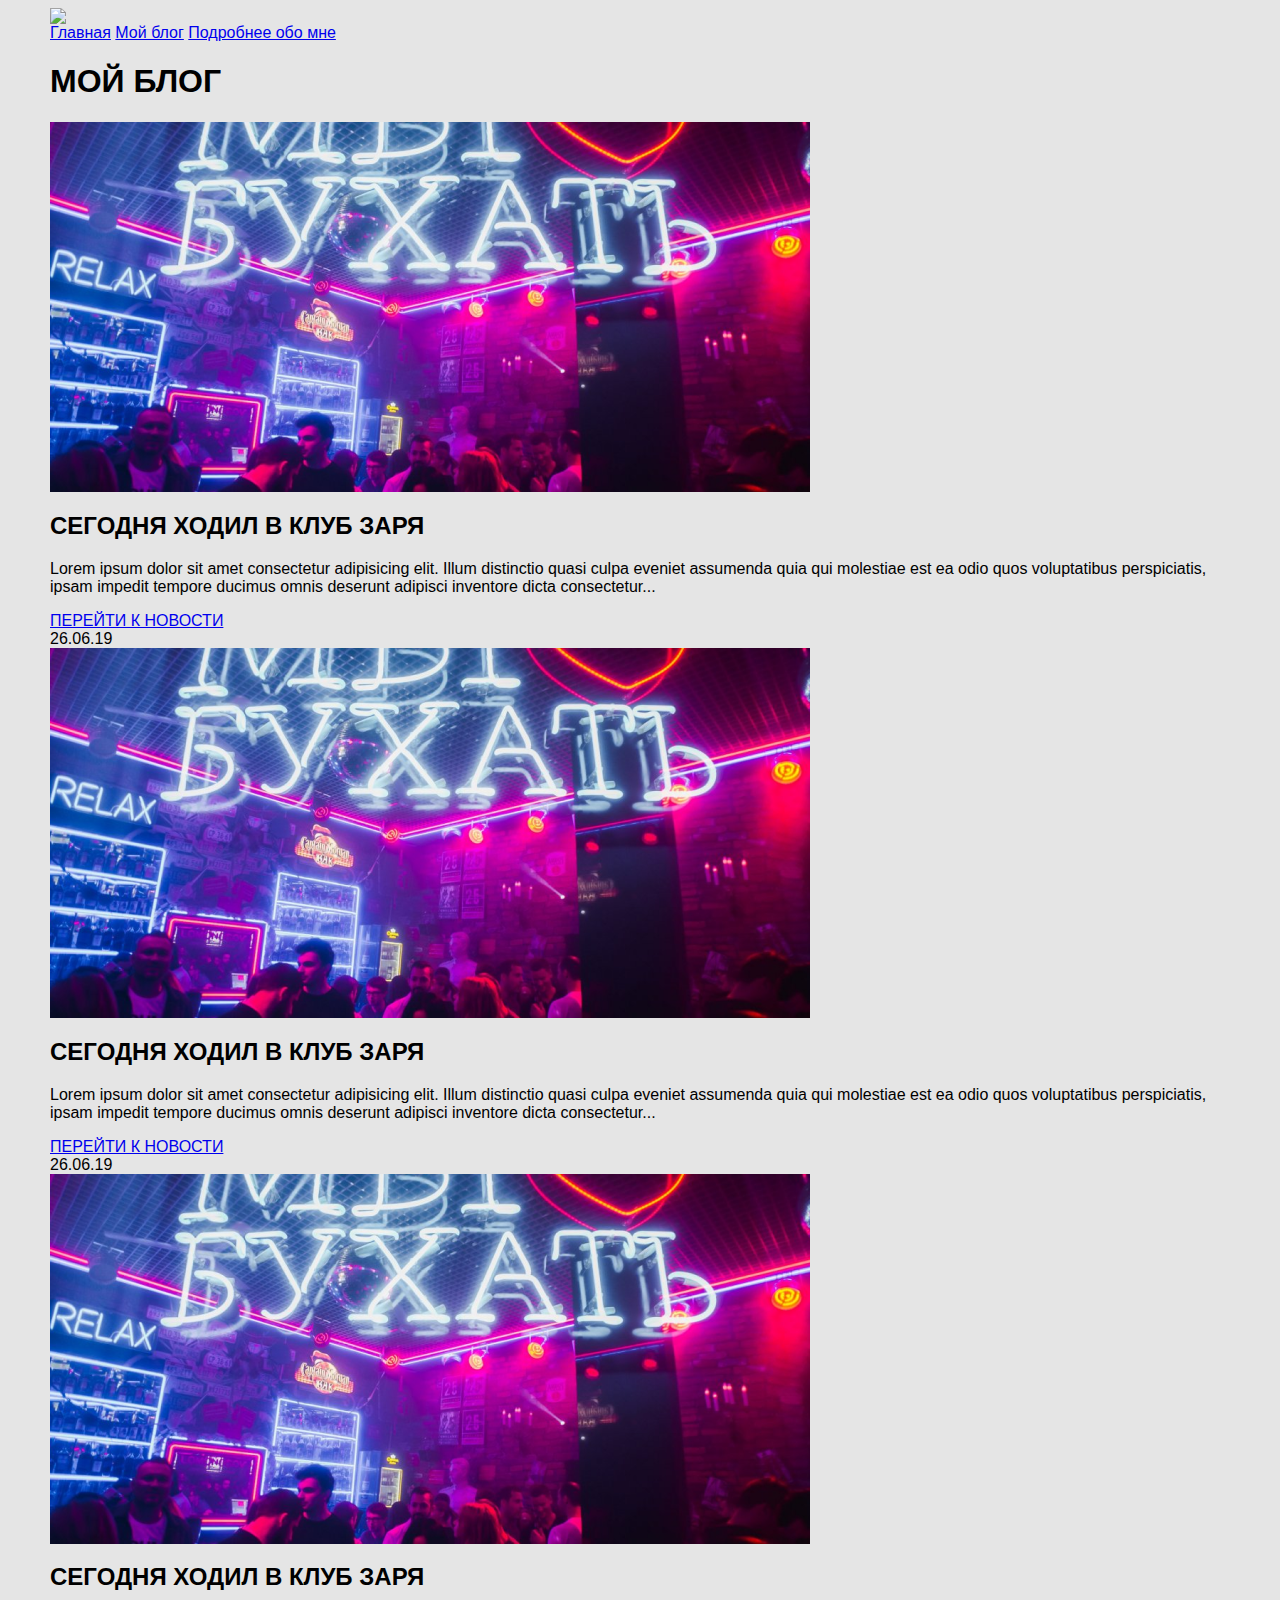
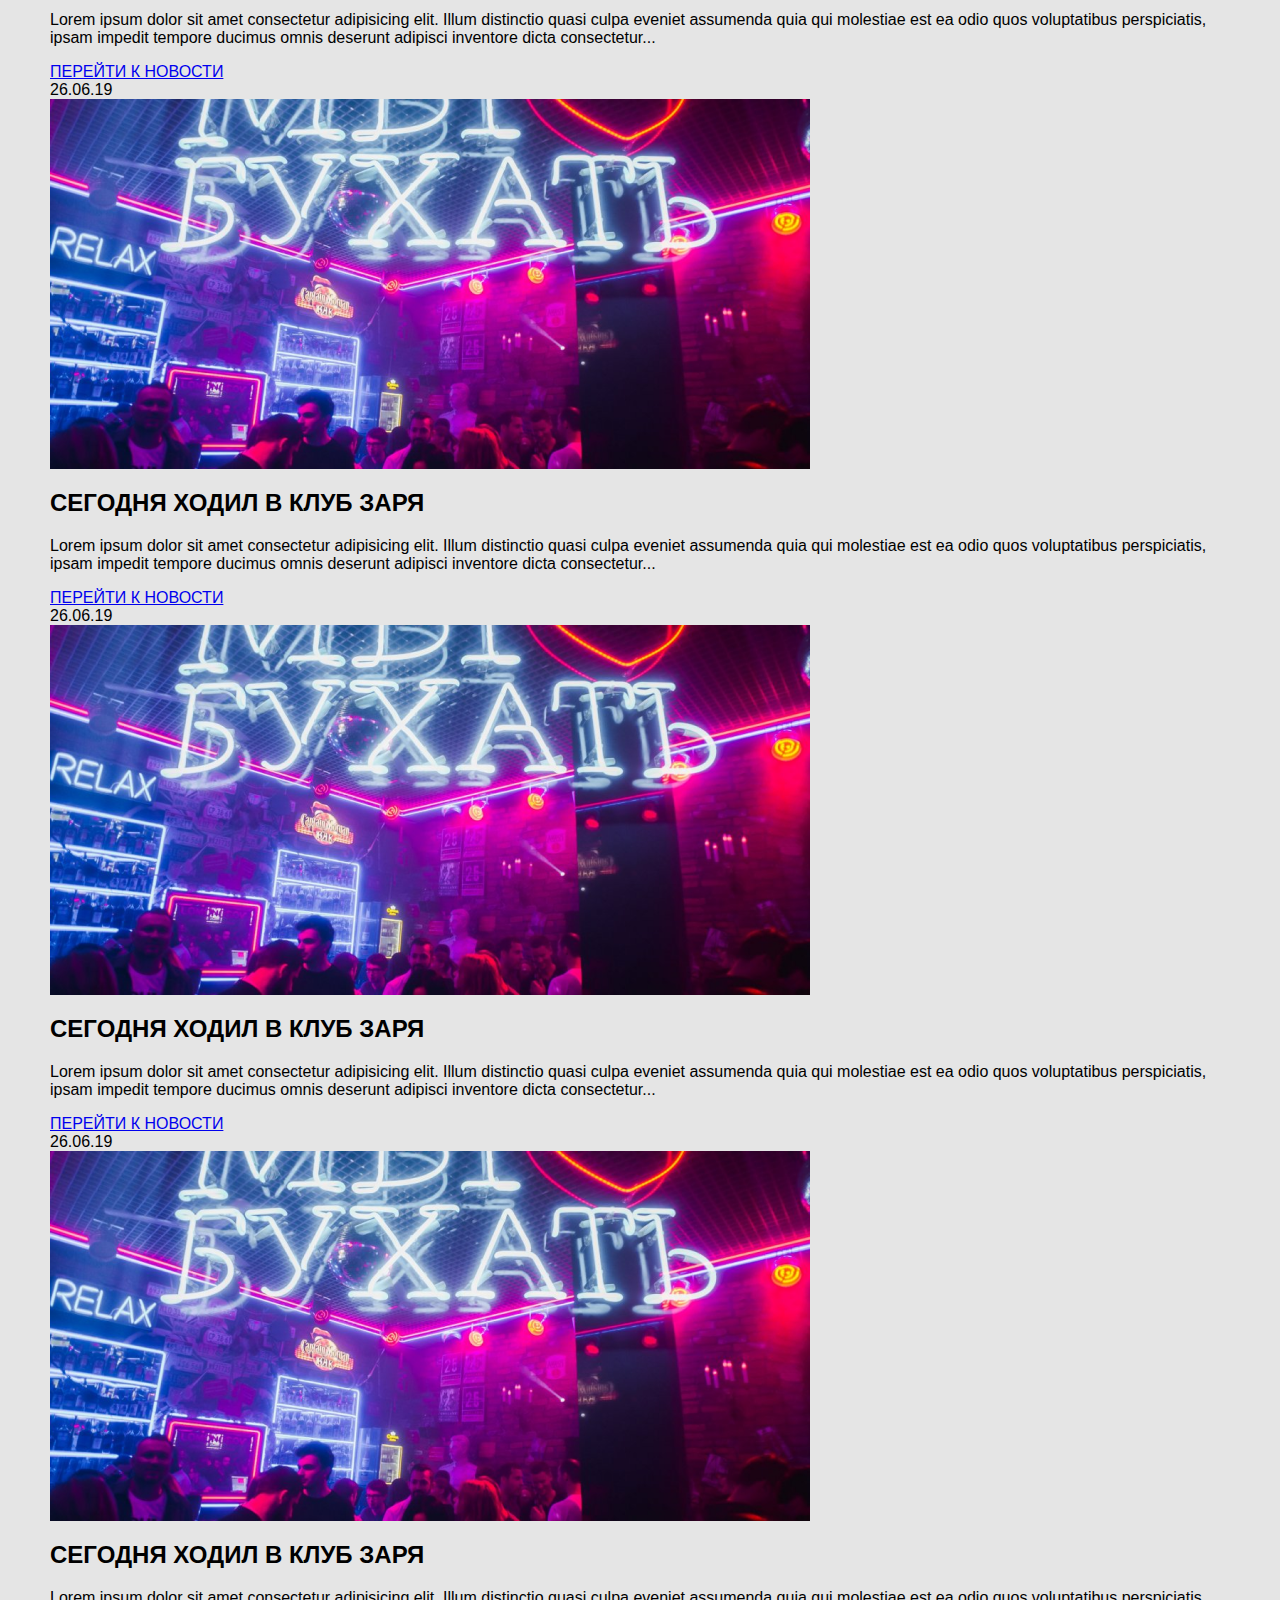
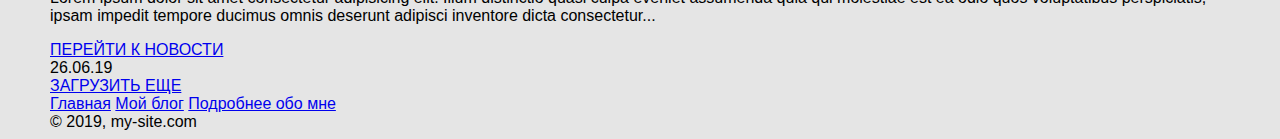
==== allnews.html @ 10fdd692 "g" ====
<html lang="ru">
<head>
  <meta charset="UTF-8">
  <link href="main.css" rel="stylesheet">
  <link rel="stylesheet" href="https://cdnjs.cloudflare.com/ajax/libs/twitter-bootstrap/4.3.1/css/bootstrap-reboot.min.css">
  <title>Site</title>
</head>
<body>
  <div class="header-blog">
    <div class="container"> 
       <div class="header-blog__wrapper">
          <div class="header-blog__label"><img src="../img/Logo.png"></div>
          <div class="nav">
             <a class="nav__item" href="index.html">Главная</a>
             <a class="nav__item" href="blog.html">Мой блог</a>
             <a class="nav__item" href="myblog.html">Подробнее обо мне</a>
          </div>
    <!-- <a class="header__common" href="#">Моя вторая страница</a> -->
        </div>
    </div>
</div>
  <a name="info"></a>
<div class="card-allnews">
    <div class="container">
        <div class="card-allnews__wrapper">
        <h1 class="articleallnews__title">МОЙ БЛОГ</h1>
        <div class="article">
                <div class="card">
                    <img class="card__img"src="/img/article.png">
                        <div class="card__text">
                            <h2 class=card__title>СЕГОДНЯ ХОДИЛ В КЛУБ ЗАРЯ</h2>
                            <P class="card__article">Lorem ipsum dolor sit amet consectetur adipisicing elit. 
                                Illum distinctio quasi culpa eveniet assumenda quia qui molestiae est ea odio 
                                quos voluptatibus perspiciatis, ipsam impedit tempore ducimus omnis deserunt 
                                adipisci inventore dicta consectetur...</P>
                        </div>
                        <div class="card__box">
                                <a href="detail.html"class="button__2">ПЕРЕЙТИ К НОВОСТИ</a>
                                <div class="card__date">26.06.19
                                </div>
                        </div>
                </div>
                <div class="card">
                    <img class="card__img"src="/img/article.png">
                        <div class="card__text">
                            <h2 class=card__title>СЕГОДНЯ ХОДИЛ В КЛУБ ЗАРЯ</h2>
                            <p class="card__article">Lorem ipsum dolor sit amet consectetur adipisicing elit. 
                                Illum distinctio quasi culpa eveniet assumenda quia qui molestiae est ea odio 
                                quos voluptatibus perspiciatis, ipsam impedit tempore ducimus omnis deserunt 
                                adipisci inventore dicta consectetur...</p>
                        </div>
                        <div class="card__box">
                            <a href="detail.html"class="button__2">ПЕРЕЙТИ К НОВОСТИ</a>
                            <div class="card__date">26.06.19
                            </div>
                        </div>
                </div>
                <div class="card">
                    <img class="card__img"src="/img/article.png">
                        <div class="card__text">
                            <h2 class=card__title>СЕГОДНЯ ХОДИЛ В КЛУБ ЗАРЯ</h2>
                            <p class="card__article">Lorem ipsum dolor sit amet consectetur adipisicing elit. 
                                Illum distinctio quasi culpa eveniet assumenda quia qui molestiae est ea odio 
                                quos voluptatibus perspiciatis, ipsam impedit tempore ducimus omnis deserunt 
                                adipisci inventore dicta consectetur...</p>
                        </div>
                        <div class="card__box">
                            <a href="detail.html"class="button__2">ПЕРЕЙТИ К НОВОСТИ</a>
                            <div class="card__date">26.06.19
                            </div>
                        </div>
                </div>
        </div>
        <div class="article-second">
                <div class="card">
                        <img class="card__img"src="/img/article.png">
                            <div class="card__text">
                                <h2 class=card__title>СЕГОДНЯ ХОДИЛ В КЛУБ ЗАРЯ</h2>
                                <P class="card__article">Lorem ipsum dolor sit amet consectetur adipisicing elit. 
                                    Illum distinctio quasi culpa eveniet assumenda quia qui molestiae est ea odio 
                                    quos voluptatibus perspiciatis, ipsam impedit tempore ducimus omnis deserunt 
                                    adipisci inventore dicta consectetur...</P>
                            </div>
                            <div class="card__box">
                                    <a href="detail.html"class="button__2">ПЕРЕЙТИ К НОВОСТИ</a>
                                    <div class="card__date">26.06.19
                                    </div>
                            </div>
                    </div>
                    <div class="card">
                        <img class="card__img"src="/img/article.png">
                            <div class="card__text">
                                <h2 class=card__title>СЕГОДНЯ ХОДИЛ В КЛУБ ЗАРЯ</h2>
                                <p class="card__article">Lorem ipsum dolor sit amet consectetur adipisicing elit. 
                                    Illum distinctio quasi culpa eveniet assumenda quia qui molestiae est ea odio 
                                    quos voluptatibus perspiciatis, ipsam impedit tempore ducimus omnis deserunt 
                                    adipisci inventore dicta consectetur...</p>
                            </div>
                            <div class="card__box">
                                <a href="detail.html"class="button__2">ПЕРЕЙТИ К НОВОСТИ</a>
                                <div class="card__date">26.06.19
                                </div>
                            </div>
                    </div>
                    <div class="card">
                        <img class="card__img"src="/img/article.png">
                            <div class="card__text">
                                <h2 class=card__title>СЕГОДНЯ ХОДИЛ В КЛУБ ЗАРЯ</h2>
                                <p class="card__article">Lorem ipsum dolor sit amet consectetur adipisicing elit. 
                                    Illum distinctio quasi culpa eveniet assumenda quia qui molestiae est ea odio 
                                    quos voluptatibus perspiciatis, ipsam impedit tempore ducimus omnis deserunt 
                                    adipisci inventore dicta consectetur...</p>
                            </div>
                            <div class="card__box">
                                <a href="detail.html"class="button__2">ПЕРЕЙТИ К НОВОСТИ</a>
                                <div class="card__date">26.06.19
                                </div>
                            </div>
                    </div>
        </div>
        <div class="button-allnews">
                <a href="allnews.html"class="button__3">ЗАГРУЗИТЬ ЕЩЕ</a>
    </div>
    
    </div>
    </div>
</div>


  <div class="footer-blog">
    <div class="container">
        <div class="footer-blog__wrapper"> 
                <div class="nav">
                        <a class="nav__item" href="index.html">Главная</a>
                        <a class="nav__item" href="myblog.html">Мой блог</a>
                        <a class="nav__item" href="#">Подробнее обо мне</a>
                </div>
                <div class="footer-site">
                        © 2019, my-site.com
                </div>
               </div>
           </div>
       </div>
       
  
  
</body>
<script src="script.js"></script>
</html>
---- main.css ----
body{font-family:Oswald,sans-serif!important;background:#e5e5e5!important}.container{max-width:1180px;margin:0 auto;background:#e5e5e5}@font-face{font-family:Oswald;src:url(fonts/Oswald-Bold.ttf);font-weight:600;font-style:normal}@font-face{font-family:Oswald;src:url(fonts/Oswald-Medium.ttf);font-weight:500;font-style:normal}@font-face{font-family:Oswald;src:url(fonts/Oswald-Regular.ttf);font-weight:300;font-style:normal}@font-face{font-family:Oswald;src:url(fonts/Oswald-Light.ttf);font-weight:200;font-style:normal}@font-face{font-family:Oswald;src:url(fonts/Oswald-ExtraLight.ttf);font-weight:100;font-style:normal}.start-block{padding:30px 0}.title-block{margin:0 0 20px}.title-block_one{font-size:30px;text-transform:uppercase}.title-block_two{font-size:25px;max-width:500px}.parallax-card{max-width:300px}.parallax-card__wrapper-img{position:relative;overflow:hidden;padding-bottom:100%}.parallax-card__img{position:absolute;top:50%;left:50%;transform:translate(-50%,-50%);max-width:none;height:100%;min-width:100.5%}.parallax-card__description{background-color:#4feaff;padding:20px 10px;text-align:center}.parallax-card__paragraph{margin:0}.header{font-family:'Open Sans Condensed',sans-serif!important}.header__nav{color:#3a4959;margin:0 30px 0 0}.header-content__block{height:65px}.header-content__block_all{display:flex;margin:40px 0 0 49.35px}.header-content__block_nav{display:flex;justify-content:space-between;margin:0 0 0 79.09px}.header-content__block_title-group{flex-direction:column;align-self:center;color:#3a4959}.header-content__block_contacts{display:flex;margin:0 0 0 225px;font-family:Open Sans}.header-content__block_tel{display:flex;height:65px;align-items:center;font-weight:700;font-size:16px;line-height:22px;color:#3a4959}.header-content__block_button{text-transform:uppercase;margin:0 0 0 30px}.header-content__block_button-main{display:flex;height:65px;align-items:center}.nav__index{display:flex;height:65px;align-items:center;font-size:13px;line-height:18px;font-family:Open Sans}.button__schedule{display:flex;justify-content:space-around;font-weight:700;font-size:13px;line-height:18px;align-items:center;text-align:center;color:#3a4959;width:210px;height:40px;text-decoration:none;background:#ffce51;border-radius:10px;font-family:Open Sans}.introduction__button{display:flex;justify-content:space-around;font-weight:700;font-size:16px;line-height:22px;align-items:center;text-align:center;color:#fff;width:310px;height:50px;text-decoration:none;text-transform:uppercase;background:#056cde;border-radius:10px;font-family:Open Sans}.about__button{display:flex;justify-content:space-around;font-weight:700;font-size:13px;line-height:18px;align-items:center;text-align:center;width:210px;height:40px;text-decoration:none;background:#ffce51;border-radius:10px;font-family:Open Sans;text-transform:uppercase;color:#3a4959;margin:30px 0 100px}.introduction__title{font-weight:700;font-size:58px;line-height:67px;letter-spacing:1px;color:#3a4959;width:480px;height:202px;margin:0 0 0 100px}.introduction__description{width:480px;font-size:18px;line-height:29px;color:#3a4959;margin:30px 0 30px 100px}.introduction__description-text{margin:0 51px 0 0;font-family:Open Sans}.introduction__button{margin:0 0 110.78 100px}.introduction__social-networks{margin:0 0 0 100px}.introduction__img-spine{position:absolute;width:296px;height:567px;margin:35px 0 0 117px}.introduction{display:flex}.about{display:flex}.about__img-neck{margin:129px 0 0;width:540px;height:440px;box-shadow:0 4px 60px rgba(118,157,202,.15);border-radius:10px}.about__title{width:580px;font-weight:700;font-size:38px;line-height:44px;letter-spacing:1px;color:#3a4959}.about__title-text{margin:0 68px 0 0}.about__description{font-size:18px;line-height:29px;color:#3a4959;width:580px;font-family:Open Sans;margin:20px 0 0}.about__article{margin:209px 0 0 60px}.introduction__border{margin:75px 0 30px 100px;background:#056cde;border-radius:10px;width:110px;height:5px}.about__border{margin:0 0 30px;background:#056cde;border-radius:10px;width:110px;height:5px}.services__border{margin:0 0 30px 100px;background:#056cde;border-radius:10px;width:110px;height:5px}.services__title-text{font-weight:700;font-size:38px;line-height:44px;letter-spacing:1px;color:#3a4959;margin:0 0 40px 100px}.sercices__card-acupuncture,.sercices__card-chiropractic,.sercices__card-massage{width:450px;height:470px;margin:0 0 0 100px;box-shadow:0 0 40px rgba(118,157,202,.15);border-radius:10px}.card-acupuncture_block{display:flex;align-items:center}.sercices__card__img{height:200px;border-radius:10px 10px 0 0}.sercices__card-chiropractic_article{background-color:#fff}.sercices__card-chiropractic_title{font-weight:700;font-size:24px;line-height:28px;letter-spacing:1px;color:#3a4959;padding:30px 0 0;margin:0 0 10px}.sercices__card-chiropractic_description{font-family:Open Sans;font-size:16px;line-height:24px;color:#3a4959;margin:0 0 20px}.sercices__card-chiropractic_text{margin:0 70px 0 40px}.sercices__card-chiropractic_link{font-family:Open Sans;font-size:13px;line-height:18px;text-transform:uppercase;color:#056cde}.sercices__card-chiropractic_links-1,.sercices__card-chiropractic_links-2{display:flex}.sercices__card-chiropractic_links{padding:0 0 40px}.sercices__card{display:flex}
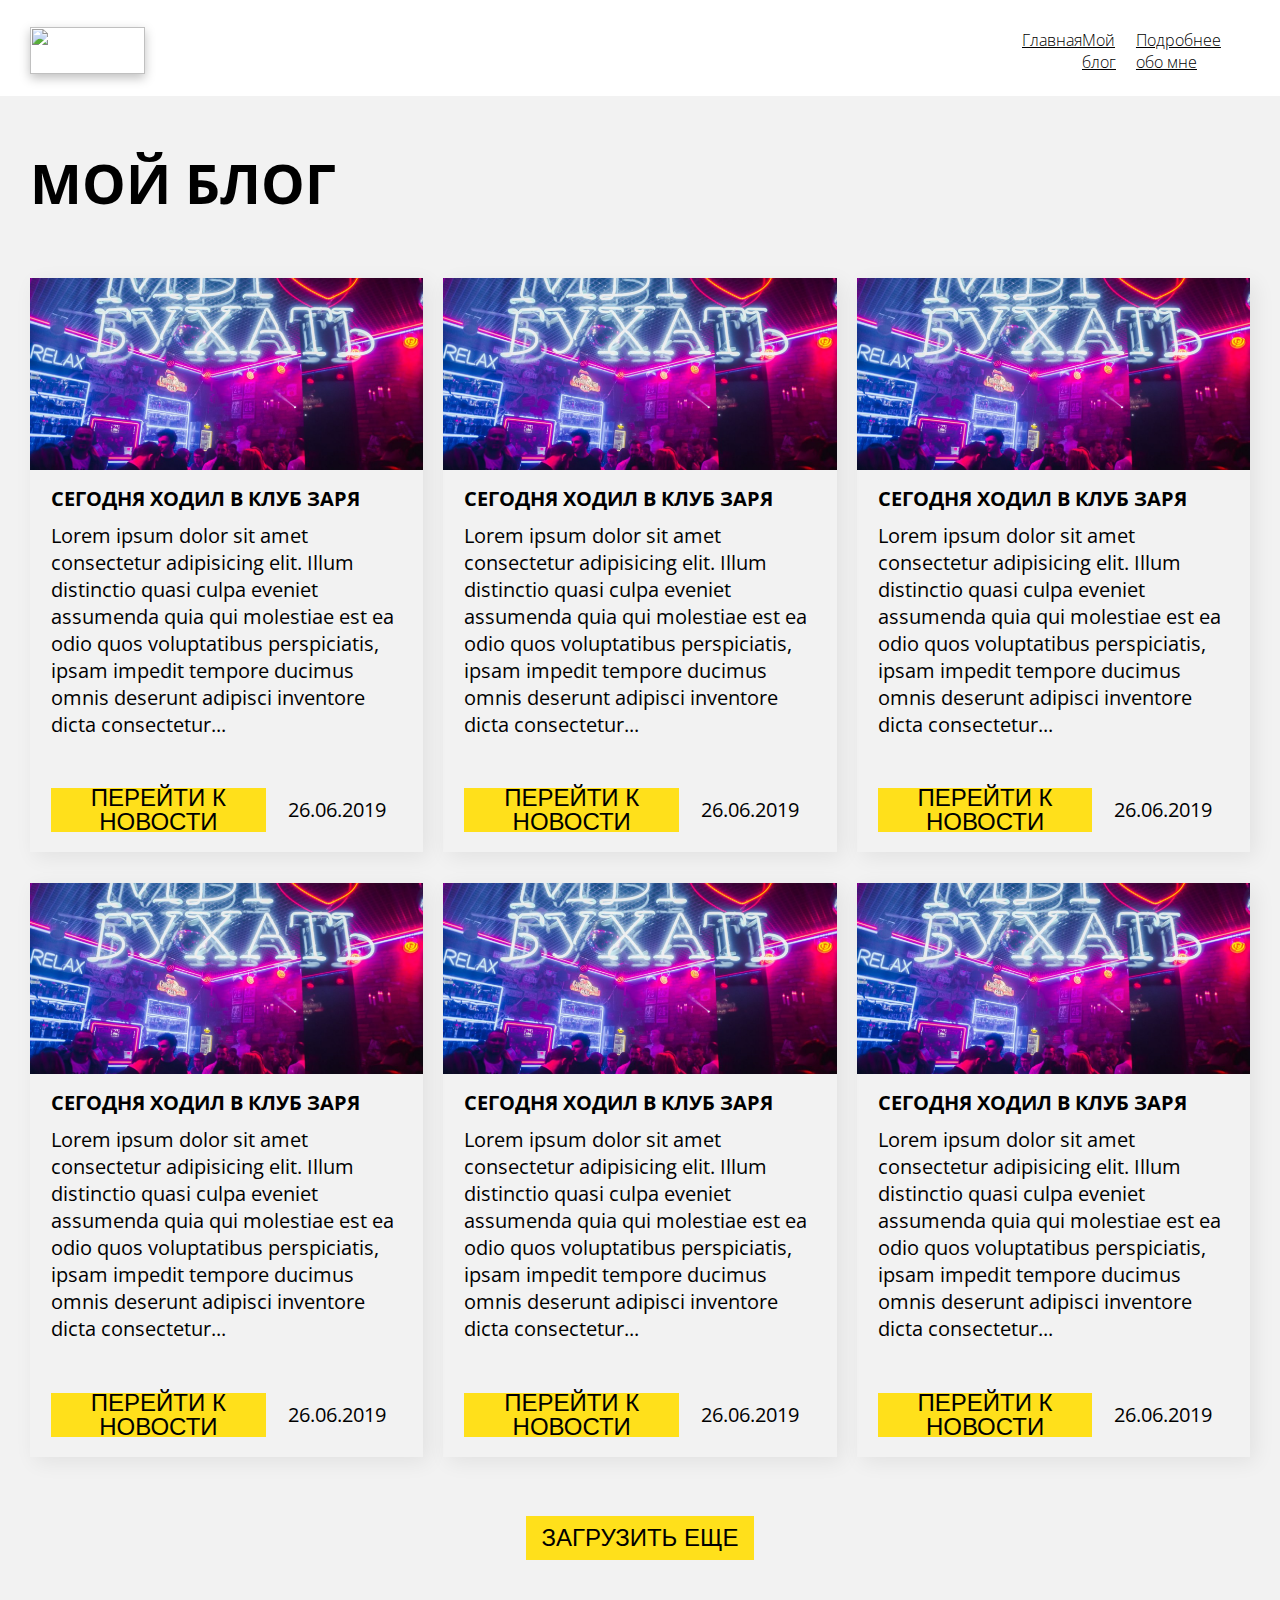
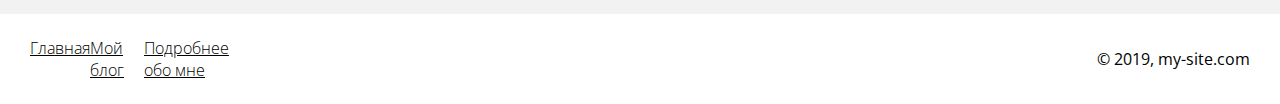
==== commit 20471d32: "g" ====
--- a/allnews.html
+++ b/allnews.html
@@ -1,6 +1,8 @@
 <html lang="ru">
 <head>
   <meta charset="UTF-8">
+  <meta name="viewport" content="width=device-width, initial-scale=1">
+  <meta name="viewport" content="width=device-width, initial-scale=1.0">
   <link href="main.css" rel="stylesheet">
   <link rel="stylesheet" href="https://cdnjs.cloudflare.com/ajax/libs/twitter-bootstrap/4.3.1/css/bootstrap-reboot.min.css">
   <title>Site</title>
@@ -9,13 +11,18 @@
   <div class="header-blog">
     <div class="container"> 
        <div class="header-blog__wrapper">
-          <div class="header-blog__label"><img src="../img/Logo.png"></div>
+          <div class="header-blog__label"><img src="../img/logo.png" class="img-logo"></div>
+          <div class="nav__phone-border1"></div>
+          <div class="ghg"></div>
+          
+          <div class="hhhhh">
           <div class="nav">
+               <div class="img-menu"><img src="../img/menu.png"></div>
              <a class="nav__item" href="index.html">Главная</a>
              <a class="nav__item" href="blog.html">Мой блог</a>
              <a class="nav__item" href="myblog.html">Подробнее обо мне</a>
           </div>
-    <!-- <a class="header__common" href="#">Моя вторая страница</a> -->
+         </div>
         </div>
     </div>
 </div>
@@ -24,23 +31,27 @@
     <div class="container">
         <div class="card-allnews__wrapper">
         <h1 class="articleallnews__title">МОЙ БЛОГ</h1>
+        
         <div class="article">
-                <div class="card">
-                    <img class="card__img"src="/img/article.png">
-                        <div class="card__text">
-                            <h2 class=card__title>СЕГОДНЯ ХОДИЛ В КЛУБ ЗАРЯ</h2>
-                            <P class="card__article">Lorem ipsum dolor sit amet consectetur adipisicing elit. 
-                                Illum distinctio quasi culpa eveniet assumenda quia qui molestiae est ea odio 
-                                quos voluptatibus perspiciatis, ipsam impedit tempore ducimus omnis deserunt 
-                                adipisci inventore dicta consectetur...</P>
-                        </div>
-                        <div class="card__box">
-                                <a href="detail.html"class="button__2">ПЕРЕЙТИ К НОВОСТИ</a>
-                                <div class="card__date">26.06.19
-                                </div>
-                        </div>
-                </div>
-                <div class="card">
+            <div class="k">
+            <div class="cardall">
+                <img class="card__img"src="/img/article.png">
+                    <div class="card__text">
+                        <h2 class=card__title>СЕГОДНЯ ХОДИЛ В КЛУБ ЗАРЯ</h2>
+                        <P class="card__article">Lorem ipsum dolor sit amet consectetur adipisicing elit. 
+                            Illum distinctio quasi culpa eveniet assumenda quia qui molestiae est ea odio 
+                            quos voluptatibus perspiciatis, ipsam impedit tempore ducimus omnis deserunt 
+                            adipisci inventore dicta consectetur...</P>
+                    </div>
+                    <div class="card__box">
+                        <a href="detail.html"class="button__2">ПЕРЕЙТИ К НОВОСТИ</a>
+                    <div class="card__date">26.06.2019
+                    </div>
+                    </div>
+            </div>
+        </div>
+        <div class="k">
+                <div class="cardall">
                     <img class="card__img"src="/img/article.png">
                         <div class="card__text">
                             <h2 class=card__title>СЕГОДНЯ ХОДИЛ В КЛУБ ЗАРЯ</h2>
@@ -51,11 +62,13 @@
                         </div>
                         <div class="card__box">
                             <a href="detail.html"class="button__2">ПЕРЕЙТИ К НОВОСТИ</a>
-                            <div class="card__date">26.06.19
+                            <div class="card__date">26.06.2019
                             </div>
                         </div>
                 </div>
-                <div class="card">
+            </div>
+            <div class="k">
+                <div class="cardall">
                     <img class="card__img"src="/img/article.png">
                         <div class="card__text">
                             <h2 class=card__title>СЕГОДНЯ ХОДИЛ В КЛУБ ЗАРЯ</h2>
@@ -66,13 +79,14 @@
                         </div>
                         <div class="card__box">
                             <a href="detail.html"class="button__2">ПЕРЕЙТИ К НОВОСТИ</a>
-                            <div class="card__date">26.06.19
+                            <div class="card__date">26.06.2019
                             </div>
                         </div>
                 </div>
-        </div>
-        <div class="article-second">
-                <div class="card">
+            </div>
+        
+            <div class="k2">
+                <div class="cardall">
                         <img class="card__img"src="/img/article.png">
                             <div class="card__text">
                                 <h2 class=card__title>СЕГОДНЯ ХОДИЛ В КЛУБ ЗАРЯ</h2>
@@ -83,11 +97,14 @@
                             </div>
                             <div class="card__box">
                                     <a href="detail.html"class="button__2">ПЕРЕЙТИ К НОВОСТИ</a>
-                                    <div class="card__date">26.06.19
+                                    <div class="card__date">26.06.2019
                                     </div>
                             </div>
                     </div>
-                    <div class="card">
+                </div>
+
+                <div class="k2">
+                    <div class="cardall">
                         <img class="card__img"src="/img/article.png">
                             <div class="card__text">
                                 <h2 class=card__title>СЕГОДНЯ ХОДИЛ В КЛУБ ЗАРЯ</h2>
@@ -98,11 +115,14 @@
                             </div>
                             <div class="card__box">
                                 <a href="detail.html"class="button__2">ПЕРЕЙТИ К НОВОСТИ</a>
-                                <div class="card__date">26.06.19
+                                <div class="card__date">26.06.2019
                                 </div>
                             </div>
                     </div>
-                    <div class="card">
+                </div>
+
+                <div class="k2">
+                    <div class="cardall">
                         <img class="card__img"src="/img/article.png">
                             <div class="card__text">
                                 <h2 class=card__title>СЕГОДНЯ ХОДИЛ В КЛУБ ЗАРЯ</h2>
@@ -113,13 +133,14 @@
                             </div>
                             <div class="card__box">
                                 <a href="detail.html"class="button__2">ПЕРЕЙТИ К НОВОСТИ</a>
-                                <div class="card__date">26.06.19
+                                <div class="card__date">26.06.2019
                                 </div>
                             </div>
                     </div>
+                </div>
         </div>
         <div class="button-allnews">
-                <a href="allnews.html"class="button__3">ЗАГРУЗИТЬ ЕЩЕ</a>
+                <a href="allnews.html"class="button__4">ЗАГРУЗИТЬ ЕЩЕ</a>
     </div>
     
     </div>
--- a/main.css
+++ b/main.css
@@ -1 +1 @@
-body{font-family:Oswald,sans-serif!important;background:#e5e5e5!important}.container{max-width:1180px;margin:0 auto;background:#e5e5e5}@font-face{font-family:Oswald;src:url(fonts/Oswald-Bold.ttf);font-weight:600;font-style:normal}@font-face{font-family:Oswald;src:url(fonts/Oswald-Medium.ttf);font-weight:500;font-style:normal}@font-face{font-family:Oswald;src:url(fonts/Oswald-Regular.ttf);font-weight:300;font-style:normal}@font-face{font-family:Oswald;src:url(fonts/Oswald-Light.ttf);font-weight:200;font-style:normal}@font-face{font-family:Oswald;src:url(fonts/Oswald-ExtraLight.ttf);font-weight:100;font-style:normal}.start-block{padding:30px 0}.title-block{margin:0 0 20px}.title-block_one{font-size:30px;text-transform:uppercase}.title-block_two{font-size:25px;max-width:500px}.parallax-card{max-width:300px}.parallax-card__wrapper-img{position:relative;overflow:hidden;padding-bottom:100%}.parallax-card__img{position:absolute;top:50%;left:50%;transform:translate(-50%,-50%);max-width:none;height:100%;min-width:100.5%}.parallax-card__description{background-color:#4feaff;padding:20px 10px;text-align:center}.parallax-card__paragraph{margin:0}.header{font-family:'Open Sans Condensed',sans-serif!important}.header__nav{color:#3a4959;margin:0 30px 0 0}.header-content__block{height:65px}.header-content__block_all{display:flex;margin:40px 0 0 49.35px}.header-content__block_nav{display:flex;justify-content:space-between;margin:0 0 0 79.09px}.header-content__block_title-group{flex-direction:column;align-self:center;color:#3a4959}.header-content__block_contacts{display:flex;margin:0 0 0 225px;font-family:Open Sans}.header-content__block_tel{display:flex;height:65px;align-items:center;font-weight:700;font-size:16px;line-height:22px;color:#3a4959}.header-content__block_button{text-transform:uppercase;margin:0 0 0 30px}.header-content__block_button-main{display:flex;height:65px;align-items:center}.nav__index{display:flex;height:65px;align-items:center;font-size:13px;line-height:18px;font-family:Open Sans}.button__schedule{display:flex;justify-content:space-around;font-weight:700;font-size:13px;line-height:18px;align-items:center;text-align:center;color:#3a4959;width:210px;height:40px;text-decoration:none;background:#ffce51;border-radius:10px;font-family:Open Sans}.introduction__button{display:flex;justify-content:space-around;font-weight:700;font-size:16px;line-height:22px;align-items:center;text-align:center;color:#fff;width:310px;height:50px;text-decoration:none;text-transform:uppercase;background:#056cde;border-radius:10px;font-family:Open Sans}.about__button{display:flex;justify-content:space-around;font-weight:700;font-size:13px;line-height:18px;align-items:center;text-align:center;width:210px;height:40px;text-decoration:none;background:#ffce51;border-radius:10px;font-family:Open Sans;text-transform:uppercase;color:#3a4959;margin:30px 0 100px}.introduction__title{font-weight:700;font-size:58px;line-height:67px;letter-spacing:1px;color:#3a4959;width:480px;height:202px;margin:0 0 0 100px}.introduction__description{width:480px;font-size:18px;line-height:29px;color:#3a4959;margin:30px 0 30px 100px}.introduction__description-text{margin:0 51px 0 0;font-family:Open Sans}.introduction__button{margin:0 0 110.78 100px}.introduction__social-networks{margin:0 0 0 100px}.introduction__img-spine{position:absolute;width:296px;height:567px;margin:35px 0 0 117px}.introduction{display:flex}.about{display:flex}.about__img-neck{margin:129px 0 0;width:540px;height:440px;box-shadow:0 4px 60px rgba(118,157,202,.15);border-radius:10px}.about__title{width:580px;font-weight:700;font-size:38px;line-height:44px;letter-spacing:1px;color:#3a4959}.about__title-text{margin:0 68px 0 0}.about__description{font-size:18px;line-height:29px;color:#3a4959;width:580px;font-family:Open Sans;margin:20px 0 0}.about__article{margin:209px 0 0 60px}.introduction__border{margin:75px 0 30px 100px;background:#056cde;border-radius:10px;width:110px;height:5px}.about__border{margin:0 0 30px;background:#056cde;border-radius:10px;width:110px;height:5px}.services__border{margin:0 0 30px 100px;background:#056cde;border-radius:10px;width:110px;height:5px}.services__title-text{font-weight:700;font-size:38px;line-height:44px;letter-spacing:1px;color:#3a4959;margin:0 0 40px 100px}.sercices__card-acupuncture,.sercices__card-chiropractic,.sercices__card-massage{width:450px;height:470px;margin:0 0 0 100px;box-shadow:0 0 40px rgba(118,157,202,.15);border-radius:10px}.card-acupuncture_block{display:flex;align-items:center}.sercices__card__img{height:200px;border-radius:10px 10px 0 0}.sercices__card-chiropractic_article{background-color:#fff}.sercices__card-chiropractic_title{font-weight:700;font-size:24px;line-height:28px;letter-spacing:1px;color:#3a4959;padding:30px 0 0;margin:0 0 10px}.sercices__card-chiropractic_description{font-family:Open Sans;font-size:16px;line-height:24px;color:#3a4959;margin:0 0 20px}.sercices__card-chiropractic_text{margin:0 70px 0 40px}.sercices__card-chiropractic_link{font-family:Open Sans;font-size:13px;line-height:18px;text-transform:uppercase;color:#056cde}.sercices__card-chiropractic_links-1,.sercices__card-chiropractic_links-2{display:flex}.sercices__card-chiropractic_links{padding:0 0 40px}.sercices__card{display:flex}+@charset "UTF-8";@import url(https://fonts.googleapis.com/css?family=Open+Sans+Condensed:300,300i,700&display=swap);body{margin:0;height:100%;width:100%}.container{max-width:1220px;margin:0 auto;padding:0 20px}h1,h2,h3,p{font-family:'Open Sans Condensed',sans-serif!important;margin:0}@media screen and (max-width:768px){.container{max-width:740px}}@font-face{font-family:Bebasneue;src:url(fonts/bebasneuebold.ttf);font-weight:600;font-style:normal}@font-face{font-family:Bebasneue;src:url(fonts/bebasneueregular.ttf);font-weight:300;font-style:normal}@font-face{font-family:Bebasneue;src:url(fonts/bebasneuelight.ttf);font-weight:200;font-style:normal}@font-face{font-family:Bebasneue;src:url(fonts/bebasneuethin.ttf);font-weight:100;font-style:normal}.start-block{padding:30px 0}.title-block{margin:0 0 20px}.title-block_one{font-size:30px;text-transform:uppercase}.title-block_two{font-size:25px;max-width:500px}.parallax-card{max-width:300px}.parallax-card__wrapper-img{position:relative;overflow:hidden;padding-bottom:100%}.parallax-card__img{position:absolute;top:50%;left:50%;-webkit-transform:translate(-50%,-50%);transform:translate(-50%,-50%);max-width:none;height:100%;min-width:100.5%}.parallax-card__description{background-color:#4feaff;padding:20px 10px;text-align:center}.parallax-card__paragraph{margin:0}.header{background:#fff;padding-bottom:60px}.header__common{line-height:54px;font-size:36px;font-weight:300;font-family:'Open Sans Condensed',sans-serif!important;color:#000;margin:0 19px}.header__label{padding:30px 0 16px;font-size:48px;line-height:72px}.header a:hover{color:red;text-decoration:none}.footer{font-family:'Open Sans Condensed',sans-serif!important;color:#fff;background:#45b7e3;text-align:right}.footer__site{font-weight:300;font-size:48px;line-height:72px;padding:23px 0}.contacts{font-family:'Open Sans Condensed',sans-serif!important;color:#fff;background:#23374f;text-align:center;padding:30px 0}.contacts__title{font-size:48px;line-height:72px}.contacts__link{font-weight:300;font-size:48px;line-height:72px;color:#fff}.contacts__link>a{color:#fff}.contacts a:hover{background-image:radial-gradient(#d61616,#52bd14);text-decoration:none;border-radius:100px}.infobox{color:#fff;background-image:-webkit-gradient(linear,left bottom,left top,from(rgba(41,40,43,.4)),to(rgba(41,40,43,.4))),url(../img/1.png);background-image:linear-gradient(to top,rgba(41,40,43,.4),rgba(41,40,43,.4)),url(../img/1.png);background-repeat:no-repeat;background-size:cover;text-align:justify;padding:50px 0}.infobox__title{font-size:48px;line-height:72px}.infobox__description{font-weight:300;font-size:48px;line-height:72px}.infobox-blog{font-family:'Open Sans Condensed',sans-serif!important;background-image:-webkit-gradient(linear,left bottom,left top,from(rgba(0,0,0,.7)),to(rgba(0,0,0,.7))),url(/img/infoblog.png);background-image:linear-gradient(to top,rgba(0,0,0,.7),rgba(0,0,0,.7)),url(/img/infoblog.png);background-repeat:no-repeat;background-size:cover;text-align:justify}.infobox-blog__wrapper{display:-webkit-box;display:flex;padding:0 0 70px}.infobox-blog__title{font-size:55px;line-height:72px;padding:52px 0 40px;color:#fff;font-weight:700}.infobox-blog__headline{font-size:36px;line-height:72px}.infobox-blog__description{font-family:Open Sans Condensed;font-weight:300;font-size:20px;line-height:27px;margin:0 0 0 20px;color:#fff;text-align:left}.infobox-blog__border{border-bottom:1px solid #000;margin:50px 0}.infobox-blog__img{width:200px;height:200px}.infobox-blog__photo{width:280px;height:265px}@media screen and (max-width:768px){.infobox-blog__title{font-size:45px;line-height:61px;padding:30px 0 22px}.infobox-blog__description{font-size:18px;line-height:25px}.infobox-blog__wrapper{padding:0 0 50px}}@media screen and (max-width:320px){.infobox-blog__title{font-size:30px;line-height:41px;padding:30px 0 12px}.infobox-blog__description{margin:25px 0 0;font-size:16px;line-height:22px}.infobox-blog__wrapper{-webkit-box-orient:vertical;-webkit-box-direction:normal;flex-direction:column;padding:0 0 40px}}.header-blog{background:#fff}.header-blog__wrapper{display:-webkit-box;display:flex;-webkit-box-align:center;align-items:center;-webkit-box-pack:justify;justify-content:space-between;padding:27px 0 22.43px}.header-blog__label{box-shadow:0 4px 10px rgba(0,0,0,.25)}.img-logo{width:115px;height:47px}.img-menu{display:none}.header-blog__label:hover{-webkit-transform:scale(1.2);transform:scale(1.2)}@media screen and (max-width:768px){.header-blog__wrapper{padding:25px 0 25.43px}}@media screen and (max-width:320px){.header-blog__wrapper{padding:25px 0 25.43px}.hhhhh{display:none}.ghg{border-bottom:2px solid #861d1d;width:10px}}.nav{display:-webkit-box;display:flex;-webkit-box-pack:justify;justify-content:space-between;width:228px}.nav__item{font-family:'Open Sans Condensed',sans-serif;line-height:22px;font-size:16px;font-weight:300;color:#000}.nav__item:hover{color:red;text-decoration:none}.button{display:-webkit-box;display:flex;-webkit-box-align:center;align-items:center;justify-content:space-around;font-family:Bebasneue,sans-serif;color:#000;font-size:24px;line-height:24px;width:127px;height:44px;text-decoration:none;text-align:center;border-radius:0;background-color:#ffe01b;margin:57px 0 0 20px}.button__2{display:-webkit-box;display:flex;-webkit-box-align:center;align-items:center;justify-content:space-around;font-family:Bebasneue,sans-serif;color:#000;font-size:24px;line-height:24px;width:214.77px;height:44px;text-decoration:none;text-align:center;border-radius:0;background-color:#ffe01b}.button__3{display:-webkit-box;display:flex;-webkit-box-align:center;align-items:center;justify-content:space-around;margin:72px 0 0;font-family:Bebasneue,sans-serif;color:#000;font-size:24px;line-height:24px;width:278px;height:44px;text-decoration:none;text-align:center;background-color:#ffe01b}.button__4{display:-webkit-box;display:flex;-webkit-box-align:center;align-items:center;justify-content:space-around;margin:72px 0 0;font-family:Bebasneue,sans-serif;color:#000;font-size:24px;line-height:24px;width:228px;height:44px;text-decoration:none;text-align:center;background-color:#ffe01b}.button__5{display:-webkit-box;display:flex;-webkit-box-align:center;align-items:center;justify-content:space-around;margin:63px 0 0;font-family:Bebasneue,sans-serif;color:#000;font-size:24px;line-height:24px;width:228px;height:44px;text-decoration:none;text-align:center;background-color:#ffe01b}.button:hover{background:#eccc00}.button:active{background:#ffeb6c}.button-allnews{display:-webkit-box;display:flex;-webkit-box-pack:center;justify-content:center;padding:0 0 54px;margin-top:-1.4rem}@media screen and (max-width:768px){.button{width:117px;height:35px;margin:30px 0 0 20px;font-size:22px;line-height:22px}.button__2{width:162px;height:35px;font-size:22px;line-height:22px}.button__3{width:220px;height:35px;font-size:22px;line-height:22px;margin:52px 0 0}.button-allnews{padding:0 0 40px}}@media screen and (max-width:320px){.button{width:280px;height:30px;font-size:20px;line-height:20px;margin:25px 0 0}.button__2{width:154px;height:30px;font-size:20px;line-height:20px}.button__3{width:280px;height:30px;font-size:20px;line-height:20px;margin:35px 0 0}.button-allnews{padding:0 0 25px}}.k,.k2{width:33.3333%;box-sizing:border-box;padding:10px}.card-blog-article{display:-webkit-box;display:flex;-webkit-box-align:center;align-items:center;-webkit-box-pack:justify;justify-content:space-between;font-family:'Open Sans Condensed',sans-serif!important;background:#f2f2f2;margin:-.4rem -10px 0}.card-blog-article__title{text-align:center;padding:54px 0 40px;font-size:55}.article-second{display:-webkit-box;display:flex;-webkit-box-align:center;align-items:center;-webkit-box-pack:justify;justify-content:space-between;font-family:'Open Sans Condensed',sans-serif!important;background:#f2f2f2;width:1180px;margin:30px 0 0}.article-second__title{text-align:center;padding:54px 0 40px;font-size:55}.card,.cardall{box-shadow:5px 5px 20px rgba(0,0,0,.07)}.card__title,.cardall__title{font-size:20px;line-height:27px;margin:15px 0 10px}.card__article,.cardall__article{font-size:20px;line-height:27px;border-radius:0;margin-bottom:.2rem}.card__img,.cardall__img{height:auto;max-width:100%}.card__text,.cardall__text{padding:0 19px 0 21.1px}.card__box,.cardall__box{display:-webkit-box;display:flex;-webkit-box-align:center;align-items:center;width:100%;padding:47px 21px 20px}.card__date,.cardall__date{font-family:Open Sans Condensed;font-size:20px;line-height:27px;padding:0 0 0 22px}.card-allnews,.card-blog{background:#f2f2f2}@media (max-width:768px){.article__title{padding:30px 0;font-size:45px;line-height:61px}.k:nth-child(3){display:none}.k{width:calc(50%)}.card__title{font-size:18px;line-height:25px}.card__article{font-size:18px;line-height:25px;margin:0;padding:0 0 15px}.card__text{padding:0 17px 0 19px}.card__box{padding:0 0 15px 19px}.card__date{font-size:18px;line-height:25px;padding:0 0 0 14px}}@media (max-width:320px){.k:nth-child(2),.k:nth-child(3){display:none}.k{width:calc(100%)}.card__title{font-size:18px;line-height:25px}.card__article{font-size:18px;line-height:25px;margin:0;padding:0 0 15px}.card__text{padding:0 17px 0 19px}.card__box{padding:0 0 15px 19px}.card__date{font-size:16px;line-height:22px;padding:0 0 0 18px}.article__title{padding:30px 0 20px;font-size:30px;line-height:41px}}.contacts-blog{position:relative;font-family:'Open Sans Condensed',sans-serif!important;color:#000;background:#ffe01b;text-align:center;margin:0;padding:0 0 54px}.contacts-blog__title{font-weight:700;font-size:55px;line-height:75px;padding:33px 0 12px}.social-contacts{display:-webkit-box;display:flex;-webkit-box-pack:justify;justify-content:space-between;margin:0 -10px}.social-contacts__all{display:-webkit-box;display:flex;-webkit-box-align:center;align-items:center;-webkit-box-pack:center;justify-content:center;width:25%;height:171px;box-sizing:border-box;margin:10px;background:#343434}.social-contacts__vk-sprite{width:110px;height:110px;background-image:url(img/Sprite.png);background-position:0 -71px}.social-contacts__inst-sprite{width:110px;height:110px;background-image:url(img/Sprite.png);background-position:-110px -71px}.social-contacts__tel-sprite{width:110px;height:110px;background-image:url(img/Sprite.png);background-position:-220px -71}.social-contacts__email-sprite{width:110px;height:110px;background-image:url(img/Sprite.png);background-position:-330px -71}.social-contacts__call{display:-webkit-box;display:flex;-webkit-box-align:center;align-items:center;-webkit-box-pack:center;justify-content:center;position:fixed;width:100px;height:100px;left:1475px;top:755px;background:#ff6969;box-shadow:0 0 20px rgba(0,0,0,.45);border-radius:50px;-webkit-animation:3s linear infinite call;animation:3s linear infinite call}.social-contacts__call-sprite{width:110px;height:110px;background-image:url(img/Sprite.png);background-position:-220px -71;-webkit-transform:scale(.6);transform:scale(.6)}@-webkit-keyframes call{0%{box-shadow:0 0 0 0 rgba(255,109,74,.7),0 0 0 0 rgba(255,109,74,.7)}40%{box-shadow:0 0 0 50px rgba(255,109,74,0),0 0 0 0 rgba(255,109,74,.7)}80%{box-shadow:0 0 0 50px rgba(255,109,74,0),0 0 0 30px rgba(255,109,74,0)}100%{box-shadow:0 0 0 0 rgba(255,109,74,0),0 0 0 30px rgba(255,109,74,0)}}@keyframes call{0%{box-shadow:0 0 0 0 rgba(255,109,74,.7),0 0 0 0 rgba(255,109,74,.7)}40%{box-shadow:0 0 0 50px rgba(255,109,74,0),0 0 0 0 rgba(255,109,74,.7)}80%{box-shadow:0 0 0 50px rgba(255,109,74,0),0 0 0 30px rgba(255,109,74,0)}100%{box-shadow:0 0 0 0 rgba(255,109,74,0),0 0 0 30px rgba(255,109,74,0)}}@media screen and (max-width:768px){.social-contacts__all{display:-webkit-box;display:flex;width:calc(50% - 20px);height:150px;-webkit-box-pack:center;justify-content:center}.contacts-blog__title{padding:30px 0 22px;font-size:45px;line-height:61px}.social-contacts{flex-wrap:wrap}.contacts-blog__block{width:580px}.contacts-blog{display:-webkit-box;display:flex;-webkit-box-pack:center;justify-content:center}.social-contacts__call{display:none}}@media screen and (max-width:320px){.social-contacts__all{display:-webkit-box;display:flex;width:calc(100% - 20px);height:150px;-webkit-box-pack:center;justify-content:center}.contacts-blog__title{padding:30px 0 2px;font-size:45px;line-height:61px}.social-contacts{-webkit-box-orient:vertical;-webkit-box-direction:normal;flex-direction:column}.contacts-blog__block{width:280px}.contacts-blog{padding:0 0 25px}.social-contacts__call{display:none}}.infobox-myblog{font-family:'Open Sans Condensed',sans-serif!important;padding:0 0 66px;background:#f2f2f2;text-align:justify;font-weight:700;margin-top:.2rem}.infobox-myblog__title{font-size:55px;line-height:75px;padding:50px 0 40px}.infobox-myblog__title2{margin:-16px 0 0 20px}.infobox-myblog__headline{font-size:36px;line-height:72px}.infobox-myblog__text{font-style:normal;font-weight:300;font-size:20px;line-height:27px;display:-webkit-box;display:flex;-webkit-box-align:center;align-items:center;margin:0 0 0 20px}.infobox-myblog__description{margin-bottom:0;font-family:Open Sans Condensed}.infobox-myblog__border{border-bottom:1px solid #000;margin:50px 0}.infobox-myblog__img{margin-top:-.5rem}.infobox-myblog__img-photo{width:280px;height:287px}.infobox-myblog__article{font-size:45px;line-height:61px;display:-webkit-box;display:flex;margin-bottom:0}.infobox-myblog-sprite,.infobox-myblog__main{display:-webkit-box;display:flex}.infobox-myblog__tlt-sprite{width:63px;height:60px;background-image:url(img/Sprite.png);background-position:-1px -13px;margin:0 2px 0 0}.infobox-myblog__photographer-sprite{width:60px;height:60px;background-image:url(img/Sprite.png);background-position:-76px -7px;margin:-5px 0 0 -13px}.infobox-myblog__calendar-sprite{width:60px;height:60px;background-image:url(img/Sprite.png);background-position:-149px -7px;margin:-5px 0 0 -13px}.infobox-myblog__calendar,.infobox-myblog__photographer,.infobox-myblog__tlt{display:-webkit-box;display:flex;margin:27px 0 0 13px;text-transform:uppercase}.infobox-myblog__tlt-title{display:-webkit-box;display:flex;-webkit-box-align:center;align-items:center;font-family:Open Sans Condensed;font-weight:700;font-size:24px;line-height:33px;margin:0 20px 0 25px}.infobox-myblog__photographer-title{display:-webkit-box;display:flex;-webkit-box-align:center;align-items:center;font-family:Open Sans Condensed;font-weight:700;font-size:24px;line-height:33px;margin:0 20px 0 15px}.infobox-myblog__calendar-title{display:-webkit-box;display:flex;-webkit-box-align:center;align-items:center;font-family:Open Sans Condensed;font-weight:700;font-size:24px;line-height:33px;margin:0 20px 0 17px}.infobox-myblog__main2{margin-top:-.4rem}.footer-blog{font-family:'Open Sans Condensed',sans-serif!important}.footer-site{display:-webkit-box;display:flex;-webkit-box-align:center;align-items:center;font-size:16px;line-height:22px;padding:34px 0}.footer-blog__wrapper{display:-webkit-box;display:flex;-webkit-box-align:center;align-items:center;-webkit-box-pack:justify;justify-content:space-between}@media screen and (max-width:768px){.footer-site{padding:19px 0}.nav{font-size:14px;line-height:19px}}.articleallnews__title{text-align:left;padding:49px 0 70px;font-size:55}.k{margin-top:-1.4rem}.k2{margin-top:.7rem}.article-detail{flex-wrap:wrap;display:-webkit-box;display:flex;-webkit-box-align:center;align-items:center;-webkit-box-pack:justify;justify-content:space-between;font-family:'Open Sans Condensed',sans-serif!important;background:#f2f2f2}.article__title-main{font-family:Open Sans Condensed;font-weight:700;font-size:55px;line-height:75px;color:#343434;margin:50px 0 55px}.article__title_detail{font-family:Open Sans Condensed;font-size:20px;line-height:27px;color:#000;margin:0 0 0 5px}.img-block{background-image:url(../img/article.png);background-repeat:no-repeat;background-size:cover;background-position:center;height:299px;margin:45px 0 0}.card-detail__title{font-family:Open Sans Condensed;font-weight:700;font-size:44px;line-height:60px;color:#343434}.card-detail__text{padding:0 100px;background:#f2f2f2}.card-detail__article{font-family:Open Sans Condensed;font-size:20px;line-height:27px;margin:40px 0 0}.card-detail__article-2{font-family:Open Sans Condensed;font-size:20px;line-height:27px;margin:52px 0 0}.card-detail__article-3{font-family:Open Sans Condensed;font-size:20px;line-height:27px;margin:56px 0 0}.card-detail__date{font-family:Open Sans Condensed;font-size:20px;line-height:27px;padding:0 100px;margin:44px 0 57px}.card-titles{display:-webkit-box;display:flex;-webkit-box-align:baseline;align-items:baseline}.article,.article-allnews{flex-wrap:wrap;display:-webkit-box;display:flex;-webkit-box-align:center;align-items:center;-webkit-box-pack:justify;justify-content:space-between;font-family:'Open Sans Condensed',sans-serif!important;background:#f2f2f2;margin:0 -10px}.article-allnews__title,.article__title{text-align:center;padding:54px 0 40px;font-size:55;color:#000}.mycard{display:-webkit-box;display:flex;width:33.3333%;box-sizing:border-box;padding:10px;margin-top:-.5rem}.mycard__title{background:#f2f2f2;font-size:20px;line-height:27px;margin:15px 0 10px}.mycard__img{width:100%}.mycard-content__title{display:-webkit-box;display:flex;-webkit-box-pack:justify;justify-content:space-between}.mycard-content__date{display:-webkit-box;display:flex;-webkit-box-align:center;align-items:center;font-family:Open Sans Condensed;font-size:20px;line-height:27px;padding:0 0 0 21.68px}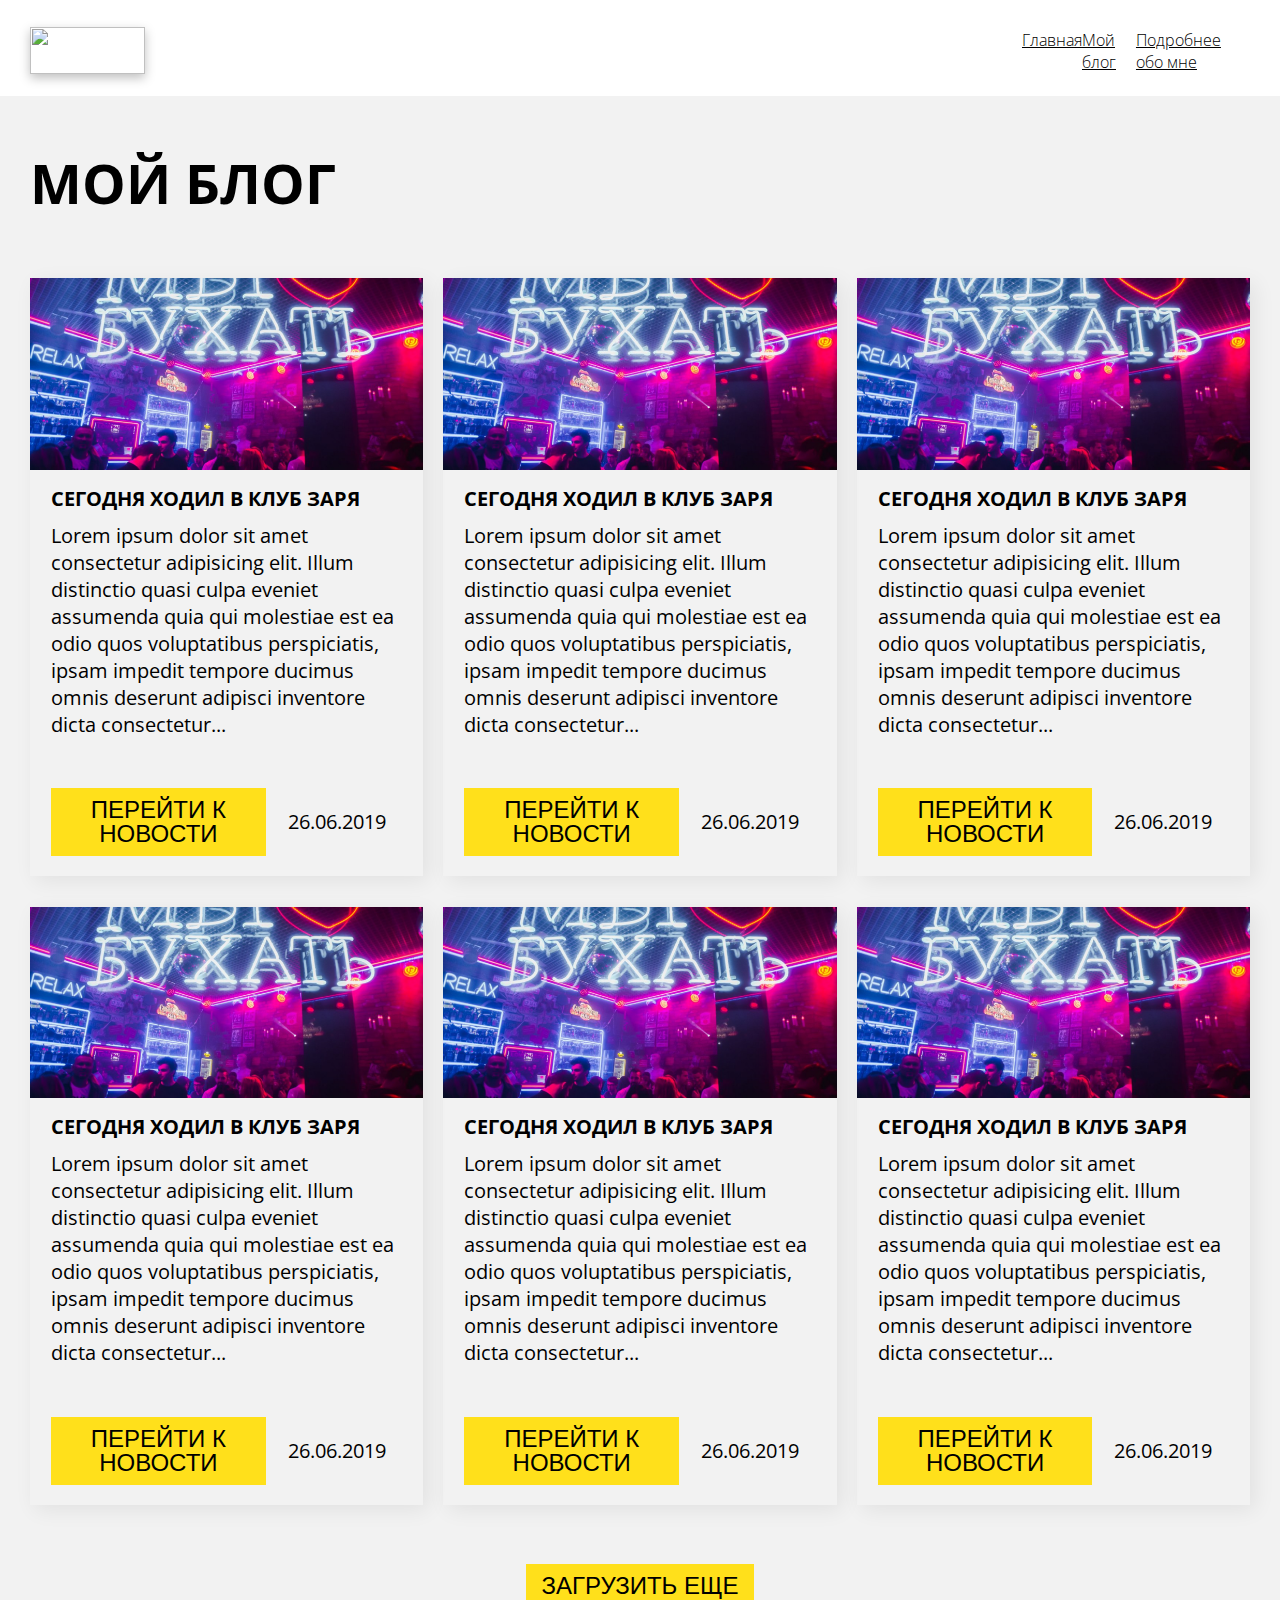
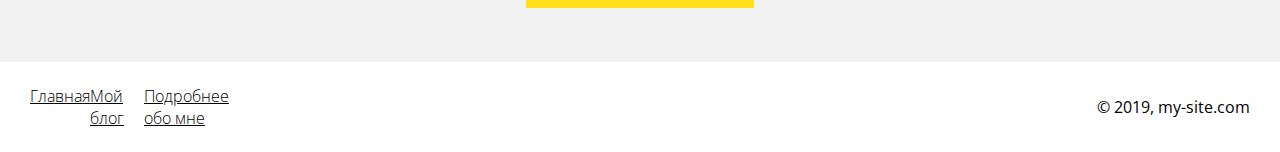
==== commit 3527cc54: "gh" ====
--- a/allnews.html
+++ b/allnews.html
@@ -2,7 +2,6 @@
 <head>
   <meta charset="UTF-8">
   <meta name="viewport" content="width=device-width, initial-scale=1">
-  <meta name="viewport" content="width=device-width, initial-scale=1.0">
   <link href="main.css" rel="stylesheet">
   <link rel="stylesheet" href="https://cdnjs.cloudflare.com/ajax/libs/twitter-bootstrap/4.3.1/css/bootstrap-reboot.min.css">
   <title>Site</title>
@@ -11,10 +10,15 @@
   <div class="header-blog">
     <div class="container"> 
        <div class="header-blog__wrapper">
-          <div class="header-blog__label"><img src="../img/logo.png" class="img-logo"></div>
+          <div class="header-blog__label"><img src="../img/Logo.png" class="img-logo"></div>
           <div class="nav__phone-border1"></div>
+
+          <div class="border-menu">
           <div class="ghg"></div>
-          
+          <div class="ghg"></div>
+          <div class="ghg"></div>
+        </div>
+                    
           <div class="hhhhh">
           <div class="nav">
                <div class="img-menu"><img src="../img/menu.png"></div>
--- a/main.css
+++ b/main.css
@@ -1 +1 @@
-@charset "UTF-8";@import url(https://fonts.googleapis.com/css?family=Open+Sans+Condensed:300,300i,700&display=swap);body{margin:0;height:100%;width:100%}.container{max-width:1220px;margin:0 auto;padding:0 20px}h1,h2,h3,p{font-family:'Open Sans Condensed',sans-serif!important;margin:0}@media screen and (max-width:768px){.container{max-width:740px}}@font-face{font-family:Bebasneue;src:url(fonts/bebasneuebold.ttf);font-weight:600;font-style:normal}@font-face{font-family:Bebasneue;src:url(fonts/bebasneueregular.ttf);font-weight:300;font-style:normal}@font-face{font-family:Bebasneue;src:url(fonts/bebasneuelight.ttf);font-weight:200;font-style:normal}@font-face{font-family:Bebasneue;src:url(fonts/bebasneuethin.ttf);font-weight:100;font-style:normal}.start-block{padding:30px 0}.title-block{margin:0 0 20px}.title-block_one{font-size:30px;text-transform:uppercase}.title-block_two{font-size:25px;max-width:500px}.parallax-card{max-width:300px}.parallax-card__wrapper-img{position:relative;overflow:hidden;padding-bottom:100%}.parallax-card__img{position:absolute;top:50%;left:50%;-webkit-transform:translate(-50%,-50%);transform:translate(-50%,-50%);max-width:none;height:100%;min-width:100.5%}.parallax-card__description{background-color:#4feaff;padding:20px 10px;text-align:center}.parallax-card__paragraph{margin:0}.header{background:#fff;padding-bottom:60px}.header__common{line-height:54px;font-size:36px;font-weight:300;font-family:'Open Sans Condensed',sans-serif!important;color:#000;margin:0 19px}.header__label{padding:30px 0 16px;font-size:48px;line-height:72px}.header a:hover{color:red;text-decoration:none}.footer{font-family:'Open Sans Condensed',sans-serif!important;color:#fff;background:#45b7e3;text-align:right}.footer__site{font-weight:300;font-size:48px;line-height:72px;padding:23px 0}.contacts{font-family:'Open Sans Condensed',sans-serif!important;color:#fff;background:#23374f;text-align:center;padding:30px 0}.contacts__title{font-size:48px;line-height:72px}.contacts__link{font-weight:300;font-size:48px;line-height:72px;color:#fff}.contacts__link>a{color:#fff}.contacts a:hover{background-image:radial-gradient(#d61616,#52bd14);text-decoration:none;border-radius:100px}.infobox{color:#fff;background-image:-webkit-gradient(linear,left bottom,left top,from(rgba(41,40,43,.4)),to(rgba(41,40,43,.4))),url(../img/1.png);background-image:linear-gradient(to top,rgba(41,40,43,.4),rgba(41,40,43,.4)),url(../img/1.png);background-repeat:no-repeat;background-size:cover;text-align:justify;padding:50px 0}.infobox__title{font-size:48px;line-height:72px}.infobox__description{font-weight:300;font-size:48px;line-height:72px}.infobox-blog{font-family:'Open Sans Condensed',sans-serif!important;background-image:-webkit-gradient(linear,left bottom,left top,from(rgba(0,0,0,.7)),to(rgba(0,0,0,.7))),url(/img/infoblog.png);background-image:linear-gradient(to top,rgba(0,0,0,.7),rgba(0,0,0,.7)),url(/img/infoblog.png);background-repeat:no-repeat;background-size:cover;text-align:justify}.infobox-blog__wrapper{display:-webkit-box;display:flex;padding:0 0 70px}.infobox-blog__title{font-size:55px;line-height:72px;padding:52px 0 40px;color:#fff;font-weight:700}.infobox-blog__headline{font-size:36px;line-height:72px}.infobox-blog__description{font-family:Open Sans Condensed;font-weight:300;font-size:20px;line-height:27px;margin:0 0 0 20px;color:#fff;text-align:left}.infobox-blog__border{border-bottom:1px solid #000;margin:50px 0}.infobox-blog__img{width:200px;height:200px}.infobox-blog__photo{width:280px;height:265px}@media screen and (max-width:768px){.infobox-blog__title{font-size:45px;line-height:61px;padding:30px 0 22px}.infobox-blog__description{font-size:18px;line-height:25px}.infobox-blog__wrapper{padding:0 0 50px}}@media screen and (max-width:320px){.infobox-blog__title{font-size:30px;line-height:41px;padding:30px 0 12px}.infobox-blog__description{margin:25px 0 0;font-size:16px;line-height:22px}.infobox-blog__wrapper{-webkit-box-orient:vertical;-webkit-box-direction:normal;flex-direction:column;padding:0 0 40px}}.header-blog{background:#fff}.header-blog__wrapper{display:-webkit-box;display:flex;-webkit-box-align:center;align-items:center;-webkit-box-pack:justify;justify-content:space-between;padding:27px 0 22.43px}.header-blog__label{box-shadow:0 4px 10px rgba(0,0,0,.25)}.img-logo{width:115px;height:47px}.img-menu{display:none}.header-blog__label:hover{-webkit-transform:scale(1.2);transform:scale(1.2)}@media screen and (max-width:768px){.header-blog__wrapper{padding:25px 0 25.43px}}@media screen and (max-width:320px){.header-blog__wrapper{padding:25px 0 25.43px}.hhhhh{display:none}.ghg{border-bottom:2px solid #861d1d;width:10px}}.nav{display:-webkit-box;display:flex;-webkit-box-pack:justify;justify-content:space-between;width:228px}.nav__item{font-family:'Open Sans Condensed',sans-serif;line-height:22px;font-size:16px;font-weight:300;color:#000}.nav__item:hover{color:red;text-decoration:none}.button{display:-webkit-box;display:flex;-webkit-box-align:center;align-items:center;justify-content:space-around;font-family:Bebasneue,sans-serif;color:#000;font-size:24px;line-height:24px;width:127px;height:44px;text-decoration:none;text-align:center;border-radius:0;background-color:#ffe01b;margin:57px 0 0 20px}.button__2{display:-webkit-box;display:flex;-webkit-box-align:center;align-items:center;justify-content:space-around;font-family:Bebasneue,sans-serif;color:#000;font-size:24px;line-height:24px;width:214.77px;height:44px;text-decoration:none;text-align:center;border-radius:0;background-color:#ffe01b}.button__3{display:-webkit-box;display:flex;-webkit-box-align:center;align-items:center;justify-content:space-around;margin:72px 0 0;font-family:Bebasneue,sans-serif;color:#000;font-size:24px;line-height:24px;width:278px;height:44px;text-decoration:none;text-align:center;background-color:#ffe01b}.button__4{display:-webkit-box;display:flex;-webkit-box-align:center;align-items:center;justify-content:space-around;margin:72px 0 0;font-family:Bebasneue,sans-serif;color:#000;font-size:24px;line-height:24px;width:228px;height:44px;text-decoration:none;text-align:center;background-color:#ffe01b}.button__5{display:-webkit-box;display:flex;-webkit-box-align:center;align-items:center;justify-content:space-around;margin:63px 0 0;font-family:Bebasneue,sans-serif;color:#000;font-size:24px;line-height:24px;width:228px;height:44px;text-decoration:none;text-align:center;background-color:#ffe01b}.button:hover{background:#eccc00}.button:active{background:#ffeb6c}.button-allnews{display:-webkit-box;display:flex;-webkit-box-pack:center;justify-content:center;padding:0 0 54px;margin-top:-1.4rem}@media screen and (max-width:768px){.button{width:117px;height:35px;margin:30px 0 0 20px;font-size:22px;line-height:22px}.button__2{width:162px;height:35px;font-size:22px;line-height:22px}.button__3{width:220px;height:35px;font-size:22px;line-height:22px;margin:52px 0 0}.button-allnews{padding:0 0 40px}}@media screen and (max-width:320px){.button{width:280px;height:30px;font-size:20px;line-height:20px;margin:25px 0 0}.button__2{width:154px;height:30px;font-size:20px;line-height:20px}.button__3{width:280px;height:30px;font-size:20px;line-height:20px;margin:35px 0 0}.button-allnews{padding:0 0 25px}}.k,.k2{width:33.3333%;box-sizing:border-box;padding:10px}.card-blog-article{display:-webkit-box;display:flex;-webkit-box-align:center;align-items:center;-webkit-box-pack:justify;justify-content:space-between;font-family:'Open Sans Condensed',sans-serif!important;background:#f2f2f2;margin:-.4rem -10px 0}.card-blog-article__title{text-align:center;padding:54px 0 40px;font-size:55}.article-second{display:-webkit-box;display:flex;-webkit-box-align:center;align-items:center;-webkit-box-pack:justify;justify-content:space-between;font-family:'Open Sans Condensed',sans-serif!important;background:#f2f2f2;width:1180px;margin:30px 0 0}.article-second__title{text-align:center;padding:54px 0 40px;font-size:55}.card,.cardall{box-shadow:5px 5px 20px rgba(0,0,0,.07)}.card__title,.cardall__title{font-size:20px;line-height:27px;margin:15px 0 10px}.card__article,.cardall__article{font-size:20px;line-height:27px;border-radius:0;margin-bottom:.2rem}.card__img,.cardall__img{height:auto;max-width:100%}.card__text,.cardall__text{padding:0 19px 0 21.1px}.card__box,.cardall__box{display:-webkit-box;display:flex;-webkit-box-align:center;align-items:center;width:100%;padding:47px 21px 20px}.card__date,.cardall__date{font-family:Open Sans Condensed;font-size:20px;line-height:27px;padding:0 0 0 22px}.card-allnews,.card-blog{background:#f2f2f2}@media (max-width:768px){.article__title{padding:30px 0;font-size:45px;line-height:61px}.k:nth-child(3){display:none}.k{width:calc(50%)}.card__title{font-size:18px;line-height:25px}.card__article{font-size:18px;line-height:25px;margin:0;padding:0 0 15px}.card__text{padding:0 17px 0 19px}.card__box{padding:0 0 15px 19px}.card__date{font-size:18px;line-height:25px;padding:0 0 0 14px}}@media (max-width:320px){.k:nth-child(2),.k:nth-child(3){display:none}.k{width:calc(100%)}.card__title{font-size:18px;line-height:25px}.card__article{font-size:18px;line-height:25px;margin:0;padding:0 0 15px}.card__text{padding:0 17px 0 19px}.card__box{padding:0 0 15px 19px}.card__date{font-size:16px;line-height:22px;padding:0 0 0 18px}.article__title{padding:30px 0 20px;font-size:30px;line-height:41px}}.contacts-blog{position:relative;font-family:'Open Sans Condensed',sans-serif!important;color:#000;background:#ffe01b;text-align:center;margin:0;padding:0 0 54px}.contacts-blog__title{font-weight:700;font-size:55px;line-height:75px;padding:33px 0 12px}.social-contacts{display:-webkit-box;display:flex;-webkit-box-pack:justify;justify-content:space-between;margin:0 -10px}.social-contacts__all{display:-webkit-box;display:flex;-webkit-box-align:center;align-items:center;-webkit-box-pack:center;justify-content:center;width:25%;height:171px;box-sizing:border-box;margin:10px;background:#343434}.social-contacts__vk-sprite{width:110px;height:110px;background-image:url(img/Sprite.png);background-position:0 -71px}.social-contacts__inst-sprite{width:110px;height:110px;background-image:url(img/Sprite.png);background-position:-110px -71px}.social-contacts__tel-sprite{width:110px;height:110px;background-image:url(img/Sprite.png);background-position:-220px -71}.social-contacts__email-sprite{width:110px;height:110px;background-image:url(img/Sprite.png);background-position:-330px -71}.social-contacts__call{display:-webkit-box;display:flex;-webkit-box-align:center;align-items:center;-webkit-box-pack:center;justify-content:center;position:fixed;width:100px;height:100px;left:1475px;top:755px;background:#ff6969;box-shadow:0 0 20px rgba(0,0,0,.45);border-radius:50px;-webkit-animation:3s linear infinite call;animation:3s linear infinite call}.social-contacts__call-sprite{width:110px;height:110px;background-image:url(img/Sprite.png);background-position:-220px -71;-webkit-transform:scale(.6);transform:scale(.6)}@-webkit-keyframes call{0%{box-shadow:0 0 0 0 rgba(255,109,74,.7),0 0 0 0 rgba(255,109,74,.7)}40%{box-shadow:0 0 0 50px rgba(255,109,74,0),0 0 0 0 rgba(255,109,74,.7)}80%{box-shadow:0 0 0 50px rgba(255,109,74,0),0 0 0 30px rgba(255,109,74,0)}100%{box-shadow:0 0 0 0 rgba(255,109,74,0),0 0 0 30px rgba(255,109,74,0)}}@keyframes call{0%{box-shadow:0 0 0 0 rgba(255,109,74,.7),0 0 0 0 rgba(255,109,74,.7)}40%{box-shadow:0 0 0 50px rgba(255,109,74,0),0 0 0 0 rgba(255,109,74,.7)}80%{box-shadow:0 0 0 50px rgba(255,109,74,0),0 0 0 30px rgba(255,109,74,0)}100%{box-shadow:0 0 0 0 rgba(255,109,74,0),0 0 0 30px rgba(255,109,74,0)}}@media screen and (max-width:768px){.social-contacts__all{display:-webkit-box;display:flex;width:calc(50% - 20px);height:150px;-webkit-box-pack:center;justify-content:center}.contacts-blog__title{padding:30px 0 22px;font-size:45px;line-height:61px}.social-contacts{flex-wrap:wrap}.contacts-blog__block{width:580px}.contacts-blog{display:-webkit-box;display:flex;-webkit-box-pack:center;justify-content:center}.social-contacts__call{display:none}}@media screen and (max-width:320px){.social-contacts__all{display:-webkit-box;display:flex;width:calc(100% - 20px);height:150px;-webkit-box-pack:center;justify-content:center}.contacts-blog__title{padding:30px 0 2px;font-size:45px;line-height:61px}.social-contacts{-webkit-box-orient:vertical;-webkit-box-direction:normal;flex-direction:column}.contacts-blog__block{width:280px}.contacts-blog{padding:0 0 25px}.social-contacts__call{display:none}}.infobox-myblog{font-family:'Open Sans Condensed',sans-serif!important;padding:0 0 66px;background:#f2f2f2;text-align:justify;font-weight:700;margin-top:.2rem}.infobox-myblog__title{font-size:55px;line-height:75px;padding:50px 0 40px}.infobox-myblog__title2{margin:-16px 0 0 20px}.infobox-myblog__headline{font-size:36px;line-height:72px}.infobox-myblog__text{font-style:normal;font-weight:300;font-size:20px;line-height:27px;display:-webkit-box;display:flex;-webkit-box-align:center;align-items:center;margin:0 0 0 20px}.infobox-myblog__description{margin-bottom:0;font-family:Open Sans Condensed}.infobox-myblog__border{border-bottom:1px solid #000;margin:50px 0}.infobox-myblog__img{margin-top:-.5rem}.infobox-myblog__img-photo{width:280px;height:287px}.infobox-myblog__article{font-size:45px;line-height:61px;display:-webkit-box;display:flex;margin-bottom:0}.infobox-myblog-sprite,.infobox-myblog__main{display:-webkit-box;display:flex}.infobox-myblog__tlt-sprite{width:63px;height:60px;background-image:url(img/Sprite.png);background-position:-1px -13px;margin:0 2px 0 0}.infobox-myblog__photographer-sprite{width:60px;height:60px;background-image:url(img/Sprite.png);background-position:-76px -7px;margin:-5px 0 0 -13px}.infobox-myblog__calendar-sprite{width:60px;height:60px;background-image:url(img/Sprite.png);background-position:-149px -7px;margin:-5px 0 0 -13px}.infobox-myblog__calendar,.infobox-myblog__photographer,.infobox-myblog__tlt{display:-webkit-box;display:flex;margin:27px 0 0 13px;text-transform:uppercase}.infobox-myblog__tlt-title{display:-webkit-box;display:flex;-webkit-box-align:center;align-items:center;font-family:Open Sans Condensed;font-weight:700;font-size:24px;line-height:33px;margin:0 20px 0 25px}.infobox-myblog__photographer-title{display:-webkit-box;display:flex;-webkit-box-align:center;align-items:center;font-family:Open Sans Condensed;font-weight:700;font-size:24px;line-height:33px;margin:0 20px 0 15px}.infobox-myblog__calendar-title{display:-webkit-box;display:flex;-webkit-box-align:center;align-items:center;font-family:Open Sans Condensed;font-weight:700;font-size:24px;line-height:33px;margin:0 20px 0 17px}.infobox-myblog__main2{margin-top:-.4rem}.footer-blog{font-family:'Open Sans Condensed',sans-serif!important}.footer-site{display:-webkit-box;display:flex;-webkit-box-align:center;align-items:center;font-size:16px;line-height:22px;padding:34px 0}.footer-blog__wrapper{display:-webkit-box;display:flex;-webkit-box-align:center;align-items:center;-webkit-box-pack:justify;justify-content:space-between}@media screen and (max-width:768px){.footer-site{padding:19px 0}.nav{font-size:14px;line-height:19px}}.articleallnews__title{text-align:left;padding:49px 0 70px;font-size:55}.k{margin-top:-1.4rem}.k2{margin-top:.7rem}.article-detail{flex-wrap:wrap;display:-webkit-box;display:flex;-webkit-box-align:center;align-items:center;-webkit-box-pack:justify;justify-content:space-between;font-family:'Open Sans Condensed',sans-serif!important;background:#f2f2f2}.article__title-main{font-family:Open Sans Condensed;font-weight:700;font-size:55px;line-height:75px;color:#343434;margin:50px 0 55px}.article__title_detail{font-family:Open Sans Condensed;font-size:20px;line-height:27px;color:#000;margin:0 0 0 5px}.img-block{background-image:url(../img/article.png);background-repeat:no-repeat;background-size:cover;background-position:center;height:299px;margin:45px 0 0}.card-detail__title{font-family:Open Sans Condensed;font-weight:700;font-size:44px;line-height:60px;color:#343434}.card-detail__text{padding:0 100px;background:#f2f2f2}.card-detail__article{font-family:Open Sans Condensed;font-size:20px;line-height:27px;margin:40px 0 0}.card-detail__article-2{font-family:Open Sans Condensed;font-size:20px;line-height:27px;margin:52px 0 0}.card-detail__article-3{font-family:Open Sans Condensed;font-size:20px;line-height:27px;margin:56px 0 0}.card-detail__date{font-family:Open Sans Condensed;font-size:20px;line-height:27px;padding:0 100px;margin:44px 0 57px}.card-titles{display:-webkit-box;display:flex;-webkit-box-align:baseline;align-items:baseline}.article,.article-allnews{flex-wrap:wrap;display:-webkit-box;display:flex;-webkit-box-align:center;align-items:center;-webkit-box-pack:justify;justify-content:space-between;font-family:'Open Sans Condensed',sans-serif!important;background:#f2f2f2;margin:0 -10px}.article-allnews__title,.article__title{text-align:center;padding:54px 0 40px;font-size:55;color:#000}.mycard{display:-webkit-box;display:flex;width:33.3333%;box-sizing:border-box;padding:10px;margin-top:-.5rem}.mycard__title{background:#f2f2f2;font-size:20px;line-height:27px;margin:15px 0 10px}.mycard__img{width:100%}.mycard-content__title{display:-webkit-box;display:flex;-webkit-box-pack:justify;justify-content:space-between}.mycard-content__date{display:-webkit-box;display:flex;-webkit-box-align:center;align-items:center;font-family:Open Sans Condensed;font-size:20px;line-height:27px;padding:0 0 0 21.68px}+@charset "UTF-8";@import url(https://fonts.googleapis.com/css?family=Open+Sans+Condensed:300,300i,700&display=swap);body{margin:0;height:100%;width:100%}.container{max-width:1220px;margin:0 auto;padding:0 20px}h1,h2,h3,p{font-family:'Open Sans Condensed',sans-serif!important;margin:0}@media screen and (max-width:768px){.container{max-width:740px}}@font-face{font-family:Bebasneue;src:url(fonts/bebasneuebold.ttf);font-weight:600;font-style:normal}@font-face{font-family:Bebasneue;src:url(fonts/bebasneueregular.ttf);font-weight:300;font-style:normal}@font-face{font-family:Bebasneue;src:url(fonts/bebasneuelight.ttf);font-weight:200;font-style:normal}@font-face{font-family:Bebasneue;src:url(fonts/bebasneuethin.ttf);font-weight:100;font-style:normal}.start-block{padding:30px 0}.title-block{margin:0 0 20px}.title-block_one{font-size:30px;text-transform:uppercase}.title-block_two{font-size:25px;max-width:500px}.parallax-card{max-width:300px}.parallax-card__wrapper-img{position:relative;overflow:hidden;padding-bottom:100%}.parallax-card__img{position:absolute;top:50%;left:50%;-webkit-transform:translate(-50%,-50%);transform:translate(-50%,-50%);max-width:none;height:100%;min-width:100.5%}.parallax-card__description{background-color:#4feaff;padding:20px 10px;text-align:center}.parallax-card__paragraph{margin:0}.header{background:#fff;padding-bottom:60px}.header__common{line-height:54px;font-size:36px;font-weight:300;font-family:'Open Sans Condensed',sans-serif!important;color:#000;margin:0 19px}.header__label{padding:30px 0 16px;font-size:48px;line-height:72px}.header a:hover{color:red;text-decoration:none}.footer{font-family:'Open Sans Condensed',sans-serif!important;color:#fff;background:#45b7e3;text-align:right}.footer__site{font-weight:300;font-size:48px;line-height:72px;padding:23px 0}.contacts{font-family:'Open Sans Condensed',sans-serif!important;color:#fff;background:#23374f;text-align:center;padding:30px 0}.contacts__title{font-size:48px;line-height:72px}.contacts__link{font-weight:300;font-size:48px;line-height:72px;color:#fff}.contacts__link>a{color:#fff}.contacts a:hover{background-image:radial-gradient(#d61616,#52bd14);text-decoration:none;border-radius:100px}.infobox{color:#fff;background-image:-webkit-gradient(linear,left bottom,left top,from(rgba(41,40,43,.4)),to(rgba(41,40,43,.4))),url(../img/1.png);background-image:linear-gradient(to top,rgba(41,40,43,.4),rgba(41,40,43,.4)),url(../img/1.png);background-repeat:no-repeat;background-size:cover;text-align:justify;padding:50px 0}.infobox__title{font-size:48px;line-height:72px}.infobox__description{font-weight:300;font-size:48px;line-height:72px}.infobox-blog{font-family:'Open Sans Condensed',sans-serif!important;background-image:-webkit-gradient(linear,left bottom,left top,from(rgba(0,0,0,.7)),to(rgba(0,0,0,.7))),url(/img/infoblog.png);background-image:linear-gradient(to top,rgba(0,0,0,.7),rgba(0,0,0,.7)),url(/img/infoblog.png);background-repeat:no-repeat;background-size:cover;text-align:justify}.infobox-blog__wrapper{display:-webkit-box;display:flex;padding:0 0 70px}.infobox-blog__title{font-size:55px;line-height:72px;padding:52px 0 40px;color:#fff;font-weight:700}.infobox-blog__headline{font-size:36px;line-height:72px}.infobox-blog__description{font-family:Open Sans Condensed;font-weight:300;font-size:20px;line-height:27px;margin:0 0 0 20px;color:#fff;text-align:left}.infobox-blog__border{border-bottom:1px solid #000;margin:50px 0}.infobox-blog__img{width:200px;height:200px}.infobox-blog__photo{width:280px;height:265px}@media screen and (max-width:768px){.infobox-blog__title{font-size:45px;line-height:61px;padding:30px 0 22px}.infobox-blog__description{font-size:18px;line-height:25px}.infobox-blog__wrapper{padding:0 0 50px}}@media screen and (max-width:320px){.infobox-blog__title{font-size:30px;line-height:41px;padding:30px 0 12px}.infobox-blog__description{margin:25px 0 0;font-size:16px;line-height:22px}.infobox-blog__wrapper{-webkit-box-orient:vertical;-webkit-box-direction:normal;flex-direction:column;padding:0 0 40px}}.header-blog{background:#fff}.header-blog__wrapper{display:-webkit-box;display:flex;-webkit-box-align:center;align-items:center;-webkit-box-pack:justify;justify-content:space-between;padding:27px 0 22.43px}.header-blog__label{box-shadow:0 4px 10px rgba(0,0,0,.25)}.img-logo{width:115px;height:47px}.img-menu{display:none}.header-blog__label:hover{-webkit-transform:scale(1.2);transform:scale(1.2)}@media screen and (max-width:768px){.header-blog__wrapper{padding:25px 0 25.43px}}@media screen and (max-width:320px){.header-blog__wrapper{padding:25px 0 25.43px}.hhhhh{display:none}.ghg{border-bottom:2px solid #000}.border-menu{width:30px;height:28px;display:-webkit-box;display:flex;-webkit-box-orient:vertical;-webkit-box-direction:normal;flex-direction:column;-webkit-box-pack:justify;justify-content:space-between}}.nav{display:-webkit-box;display:flex;-webkit-box-pack:justify;justify-content:space-between;width:228px}.nav__item{font-family:'Open Sans Condensed',sans-serif;line-height:22px;font-size:16px;font-weight:300;color:#000}.nav__item:hover{color:red;text-decoration:none}.button{display:-webkit-box;display:flex;-webkit-box-align:center;align-items:center;justify-content:space-around;font-family:Bebasneue,sans-serif;color:#000;font-size:24px;line-height:24px;width:127px;padding:10px 0;text-decoration:none;text-align:center;border-radius:0;background-color:#ffe01b;margin:57px 0 0 20px}.button__2{display:-webkit-box;display:flex;-webkit-box-align:center;align-items:center;justify-content:space-around;font-family:Bebasneue,sans-serif;color:#000;font-size:24px;line-height:24px;width:214.77px;padding:10px 0;text-decoration:none;text-align:center;border-radius:0;background-color:#ffe01b}.button__3{display:-webkit-box;display:flex;-webkit-box-align:center;align-items:center;justify-content:space-around;margin:72px 0 0;font-family:Bebasneue,sans-serif;color:#000;font-size:24px;line-height:24px;width:278px;padding:10px 0;text-decoration:none;text-align:center;background-color:#ffe01b}.button__4{display:-webkit-box;display:flex;-webkit-box-align:center;align-items:center;justify-content:space-around;margin:72px 0 0;font-family:Bebasneue,sans-serif;color:#000;font-size:24px;line-height:24px;width:228px;padding:10px 0;text-decoration:none;text-align:center;background-color:#ffe01b}.button__5{display:-webkit-box;display:flex;-webkit-box-align:center;align-items:center;justify-content:space-around;margin:63px 0 0;font-family:Bebasneue,sans-serif;color:#000;font-size:24px;line-height:24px;width:228px;padding:10px 0;text-decoration:none;text-align:center;background-color:#ffe01b}.button:hover{background:#eccc00}.button:active{background:#ffeb6c}.button-allnews{display:-webkit-box;display:flex;-webkit-box-pack:center;justify-content:center;padding:0 0 54px;margin-top:-1.4rem}@media screen and (max-width:768px){.button{width:117px;height:35px;margin:30px 0 0 20px;font-size:22px;line-height:22px}.button__2{width:162px;height:35px;font-size:22px;line-height:22px}.button__3{width:220px;height:35px;font-size:22px;line-height:22px;margin:52px 0 0}.button-allnews{padding:0 0 40px}}@media screen and (max-width:320px){.button{width:280px;height:30px;font-size:20px;line-height:20px;margin:25px 0 0}.button__2{width:154px;height:30px;font-size:20px;line-height:20px}.button__3{width:280px;height:30px;font-size:20px;line-height:20px;margin:35px 0 0}.button-allnews{padding:0 0 25px}}.k,.k2{width:33.3333%;box-sizing:border-box;padding:10px}.card-blog-article{display:-webkit-box;display:flex;-webkit-box-align:center;align-items:center;-webkit-box-pack:justify;justify-content:space-between;font-family:'Open Sans Condensed',sans-serif!important;background:#f2f2f2;margin:-.4rem -10px 0}.card-blog-article__title{text-align:center;padding:54px 0 40px;font-size:55}@media screen and (max-width:320px){.card-blog-article{margin:11px -10px 0}}.article-second{display:-webkit-box;display:flex;-webkit-box-align:center;align-items:center;-webkit-box-pack:justify;justify-content:space-between;font-family:'Open Sans Condensed',sans-serif!important;background:#f2f2f2;width:1180px;margin:30px 0 0}.article-second__title{text-align:center;padding:54px 0 40px;font-size:55}.card,.cardall{box-shadow:5px 5px 20px rgba(0,0,0,.07)}.card__title,.cardall__title{font-size:20px;line-height:27px;margin:15px 0 10px}.card__article,.cardall__article{font-size:20px;line-height:27px;border-radius:0;margin-bottom:.2rem}.card__img,.cardall__img{height:auto;max-width:100%}.card__text,.cardall__text{padding:0 19px 0 21.1px}.card__box,.cardall__box{display:-webkit-box;display:flex;-webkit-box-align:center;align-items:center;width:100%;padding:47px 21px 20px}.card__date,.cardall__date{font-family:Open Sans Condensed;font-size:20px;line-height:27px;padding:0 0 0 22px}.card-allnews,.card-blog{background:#f2f2f2}@media (max-width:768px){.k:nth-child(3){display:none}.k{width:calc(50%)}.card__title{font-size:18px;line-height:25px}.card__article{font-size:18px;line-height:25px;margin:0;padding:0 0 15px}.card__text{padding:0 17px 0 19px}.card__box{padding:0 0 15px 19px}.card__date{font-size:18px;line-height:25px;padding:0 0 0 14px}}@media (max-width:320px){.k:nth-child(2),.k:nth-child(3){display:none}.k{width:calc(100%)}.card__title{font-size:18px;line-height:25px}.card__article{font-size:18px;line-height:25px;margin:0;padding:0 0 15px}.card__text{padding:0 17px 0 19px}.card__box{padding:0 0 15px 19px}.card__date{font-size:16px;line-height:22px;padding:0 0 0 18px}}.contacts-blog{position:relative;font-family:'Open Sans Condensed',sans-serif!important;color:#000;background:#ffe01b;text-align:center;margin:0;padding:0 0 54px}.contacts-blog__title{font-weight:700;font-size:55px;line-height:75px;padding:33px 0 12px}.social-contacts{display:-webkit-box;display:flex;-webkit-box-pack:justify;justify-content:space-between;margin:0 -10px}.social-contacts__all{display:-webkit-box;display:flex;-webkit-box-align:center;align-items:center;-webkit-box-pack:center;justify-content:center;width:25%;height:171px;box-sizing:border-box;margin:10px;background:#343434}.social-contacts__vk-sprite{width:110px;height:110px;background-image:url(img/Sprite.png);background-position:0 -71px}.social-contacts__inst-sprite{width:110px;height:110px;background-image:url(img/Sprite.png);background-position:-110px -71px}.social-contacts__tel-sprite{width:110px;height:110px;background-image:url(img/Sprite.png);background-position:-220px -71}.social-contacts__email-sprite{width:110px;height:110px;background-image:url(img/Sprite.png);background-position:-330px -71}.social-contacts__call{display:-webkit-box;display:flex;-webkit-box-align:center;align-items:center;-webkit-box-pack:center;justify-content:center;position:fixed;width:100px;height:100px;left:1475px;top:755px;background:#ff6969;box-shadow:0 0 20px rgba(0,0,0,.45);border-radius:50px;-webkit-animation:3s linear infinite call;animation:3s linear infinite call}.social-contacts__call-sprite{width:110px;height:110px;background-image:url(img/Sprite.png);background-position:-220px -71;-webkit-transform:scale(.6);transform:scale(.6)}@-webkit-keyframes call{0%{box-shadow:0 0 0 0 rgba(255,109,74,.7),0 0 0 0 rgba(255,109,74,.7)}40%{box-shadow:0 0 0 50px rgba(255,109,74,0),0 0 0 0 rgba(255,109,74,.7)}80%{box-shadow:0 0 0 50px rgba(255,109,74,0),0 0 0 30px rgba(255,109,74,0)}100%{box-shadow:0 0 0 0 rgba(255,109,74,0),0 0 0 30px rgba(255,109,74,0)}}@keyframes call{0%{box-shadow:0 0 0 0 rgba(255,109,74,.7),0 0 0 0 rgba(255,109,74,.7)}40%{box-shadow:0 0 0 50px rgba(255,109,74,0),0 0 0 0 rgba(255,109,74,.7)}80%{box-shadow:0 0 0 50px rgba(255,109,74,0),0 0 0 30px rgba(255,109,74,0)}100%{box-shadow:0 0 0 0 rgba(255,109,74,0),0 0 0 30px rgba(255,109,74,0)}}@media screen and (max-width:768px){.social-contacts__all{display:-webkit-box;display:flex;width:calc(50% - 20px);height:150px;-webkit-box-pack:center;justify-content:center}.contacts-blog__title{padding:30px 0 22px;font-size:45px;line-height:61px}.social-contacts{flex-wrap:wrap}.contacts-blog__block{width:580px}.contacts-blog{display:-webkit-box;display:flex;-webkit-box-pack:center;justify-content:center}.social-contacts__call{display:none}}@media screen and (max-width:320px){.social-contacts__all{display:-webkit-box;display:flex;width:calc(100% - 20px);height:150px;-webkit-box-pack:center;justify-content:center}.contacts-blog__title{padding:30px 0 2px;font-size:45px;line-height:61px}.social-contacts{-webkit-box-orient:vertical;-webkit-box-direction:normal;flex-direction:column}.contacts-blog__block{width:280px}.contacts-blog{padding:0 0 25px}.social-contacts__call{display:none}}.infobox-myblog{font-family:'Open Sans Condensed',sans-serif!important;padding:0 0 66px;background:#f2f2f2;text-align:justify;font-weight:700;margin-top:.2rem}.infobox-myblog__title{font-size:55px;line-height:75px;padding:50px 0 40px}.infobox-myblog__title2{margin:-16px 0 0 20px}.infobox-myblog__headline{font-size:36px;line-height:72px}.infobox-myblog__text{font-style:normal;font-weight:300;font-size:20px;line-height:27px;display:-webkit-box;display:flex;-webkit-box-align:center;align-items:center;margin:0 0 0 20px}.infobox-myblog__description{margin-bottom:0;font-family:Open Sans Condensed}.infobox-myblog__border{border-bottom:1px solid #000;margin:50px 0}.infobox-myblog__img{margin-top:-.5rem}.infobox-myblog__img-photo{width:280px;height:287px}.infobox-myblog__article{font-size:45px;line-height:61px;display:-webkit-box;display:flex;margin-bottom:0}.infobox-myblog-sprite,.infobox-myblog__main{display:-webkit-box;display:flex}.infobox-myblog__tlt-sprite{width:63px;height:60px;background-image:url(img/Sprite.png);background-position:-1px -13px;margin:0 2px 0 0}.infobox-myblog__photographer-sprite{width:60px;height:60px;background-image:url(img/Sprite.png);background-position:-76px -7px;margin:-5px 0 0 -13px}.infobox-myblog__calendar-sprite{width:60px;height:60px;background-image:url(img/Sprite.png);background-position:-149px -7px;margin:-5px 0 0 -13px}.infobox-myblog__calendar,.infobox-myblog__photographer,.infobox-myblog__tlt{display:-webkit-box;display:flex;margin:27px 0 0 13px;text-transform:uppercase}.infobox-myblog__tlt-title{display:-webkit-box;display:flex;-webkit-box-align:center;align-items:center;font-family:Open Sans Condensed;font-weight:700;font-size:24px;line-height:33px;margin:0 20px 0 25px}.infobox-myblog__photographer-title{display:-webkit-box;display:flex;-webkit-box-align:center;align-items:center;font-family:Open Sans Condensed;font-weight:700;font-size:24px;line-height:33px;margin:0 20px 0 15px}.infobox-myblog__calendar-title{display:-webkit-box;display:flex;-webkit-box-align:center;align-items:center;font-family:Open Sans Condensed;font-weight:700;font-size:24px;line-height:33px;margin:0 20px 0 17px}.infobox-myblog__main2{margin-top:-.4rem}.footer-blog{font-family:'Open Sans Condensed',sans-serif!important}.footer-site{display:-webkit-box;display:flex;-webkit-box-align:center;align-items:center;font-size:16px;line-height:22px;padding:34px 0}.footer-blog__wrapper{display:-webkit-box;display:flex;-webkit-box-align:center;align-items:center;-webkit-box-pack:justify;justify-content:space-between}@media screen and (max-width:768px){.footer-site{padding:19px 0;font-size:16px;line-height:22px}.nav{font-size:16px;line-height:22px}}@media screen and (max-width:320px){.footer-site{padding:10px 0 8px;font-size:14px;line-height:19px}.nav{max-width:200px;-webkit-box-pack:justify;justify-content:space-between;margin:9px 0 0}.nav__item{font-size:14px;line-height:19px}.footer-blog__wrapper{flex-wrap:wrap;align-content:space-around}}.articleallnews__title{text-align:left;padding:49px 0 70px;font-size:55}.k{margin-top:-1.4rem}.k2{margin-top:.7rem}.article-detail{flex-wrap:wrap;display:-webkit-box;display:flex;-webkit-box-align:center;align-items:center;-webkit-box-pack:justify;justify-content:space-between;font-family:'Open Sans Condensed',sans-serif!important;background:#f2f2f2}.article__title-main{font-family:Open Sans Condensed;font-weight:700;font-size:55px;line-height:75px;color:#343434;margin:50px 0 55px}.article__title_detail{font-family:Open Sans Condensed;font-size:20px;line-height:27px;color:#000;margin:0 0 0 5px}.img-block{background-image:url(../img/article.png);background-repeat:no-repeat;background-size:cover;background-position:center;height:299px;margin:45px 0 0}.card-detail__title{font-family:Open Sans Condensed;font-weight:700;font-size:44px;line-height:60px;color:#343434}.card-detail__text{padding:0 100px;background:#f2f2f2}.card-detail__article{font-family:Open Sans Condensed;font-size:20px;line-height:27px;margin:40px 0 0}.card-detail__article-2{font-family:Open Sans Condensed;font-size:20px;line-height:27px;margin:52px 0 0}.card-detail__article-3{font-family:Open Sans Condensed;font-size:20px;line-height:27px;margin:56px 0 0}.card-detail__date{font-family:Open Sans Condensed;font-size:20px;line-height:27px;padding:0 100px;margin:44px 0 57px}.card-titles{display:-webkit-box;display:flex;-webkit-box-align:baseline;align-items:baseline}.article,.article-allnews{flex-wrap:wrap;display:-webkit-box;display:flex;-webkit-box-align:center;align-items:center;-webkit-box-pack:justify;justify-content:space-between;font-family:'Open Sans Condensed',sans-serif!important;background:#f2f2f2;margin:0 -10px}.article-allnews__title,.article__title{text-align:center;padding:54px 0 40px;font-size:55;color:#000}@media screen and (max-width:768px){.article-allnews__title,.article__title{padding:30px 0;font-size:45px;line-height:61px}}@media screen and (max-width:320px){.article-allnews__title,.article__title{padding:30px 0 20px;font-size:30px;line-height:41px}}.mycard{display:-webkit-box;display:flex;width:33.3333%;box-sizing:border-box;padding:10px;margin-top:-.5rem}.mycard__title{background:#f2f2f2;font-size:20px;line-height:27px;margin:15px 0 10px}.mycard__img{width:100%}.mycard-content__title{display:-webkit-box;display:flex;-webkit-box-pack:justify;justify-content:space-between}.mycard-content__date{display:-webkit-box;display:flex;-webkit-box-align:center;align-items:center;font-family:Open Sans Condensed;font-size:20px;line-height:27px;padding:0 0 0 21.68px}